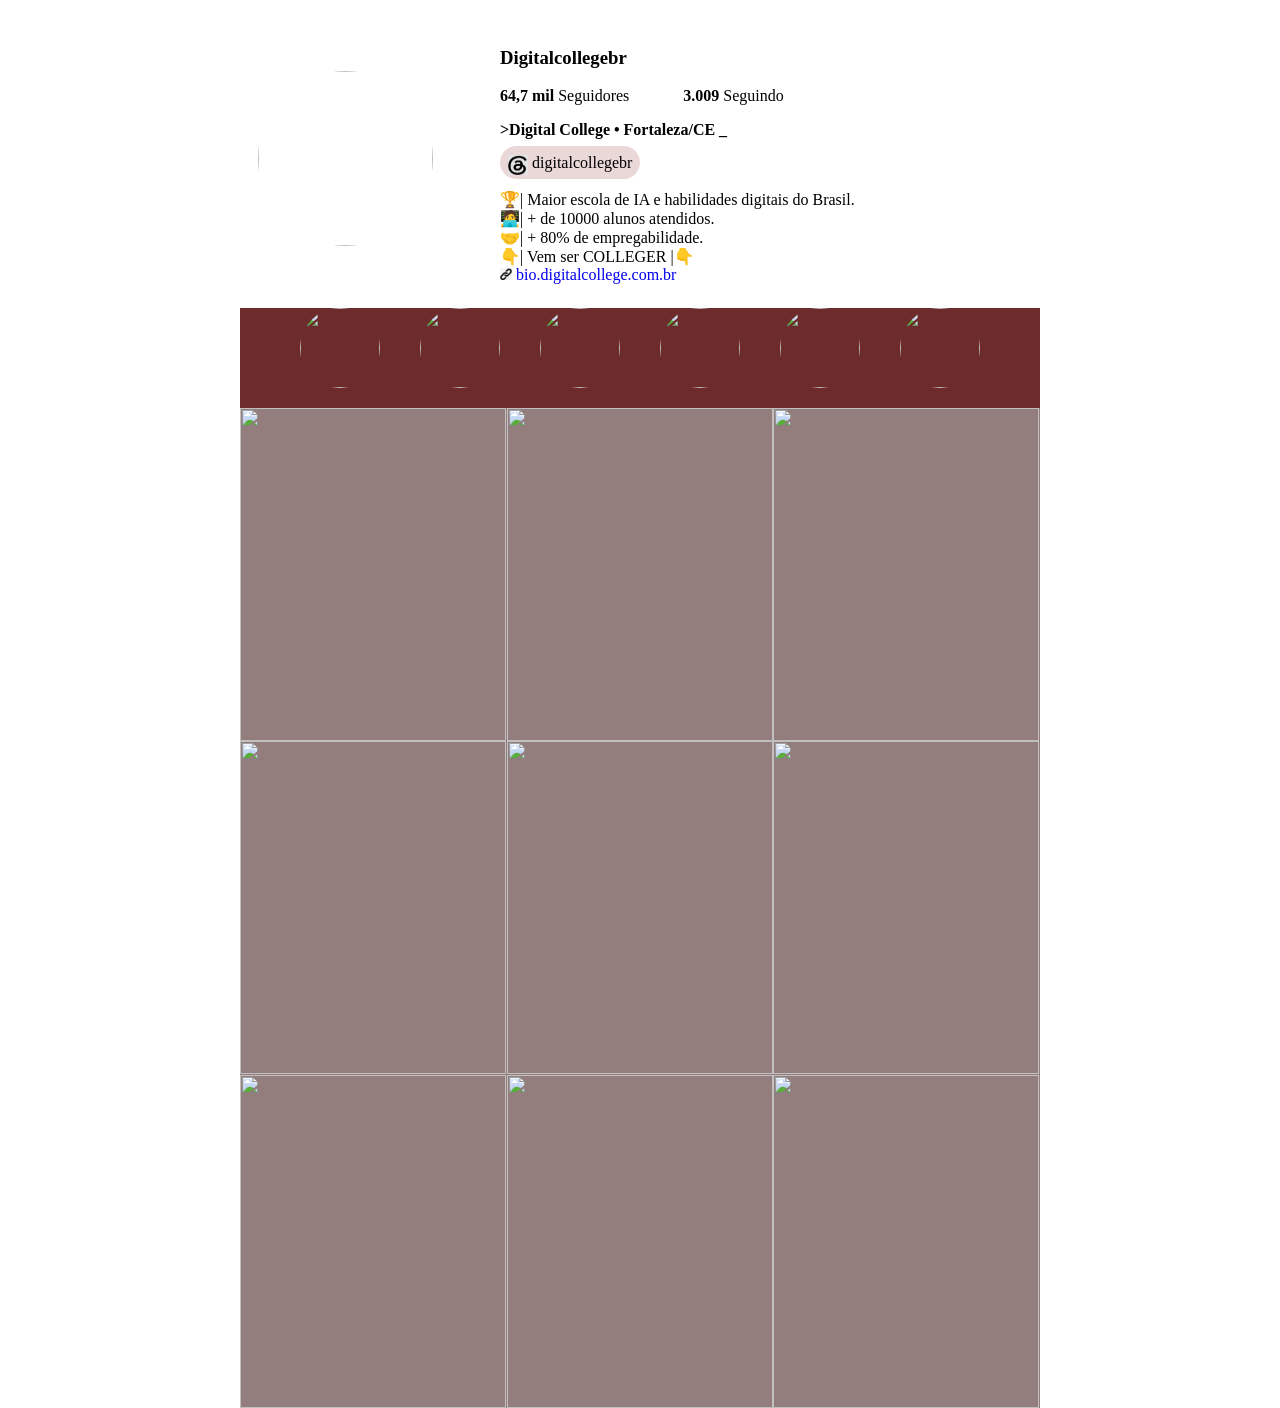
==== Insta.html @ 925ff102 "clonegram 3" ====
<!DOCTYPE html>
<html lang="en">

<head>
    <meta charset="UTF-8">
    <meta name="viewport" content="width=device-width, initial-scale=1.0">
    <title>Clonegram</title>
    <link rel="stylesheet" href="style.css">
</head>

<body>
    <div id="conteudo">
        <div id="cabecalho">
            <div id="fotodeperfil">
                <img id="perfil" src="https://i.pinimg.com/originals/bf/c0/05/bfc0050d0731c1a86a85914e93b2946a.jpg" alt="">
            </div>
            <div id="textodeperfil">
                <h3>Digitalcollegebr</h3>
                <p><span><b>64,7 mil</b></span > Seguidores
                <span id="span-seguindo">3.009</span> Seguindo</p> 
                <strong>>Digital College • Fortaleza/CE _</strong>

                <p class="juntinhos" id="essenao" >
                    <span id="pill"><img src="Captura de tela 2026-09-18 161821.png" 
                    alt="logo threads" height="20px"> digitalcollegebr</span>
                </p>
                <p class="juntinho" >🏆| Maior escola de IA e habilidades digitais do Brasil.</p>
                <p class="juntinho">🧑‍💻| + de 10000 alunos atendidos.</p>
                <p class="juntinho">🤝| + 80% de empregabilidade.</p>
                <p class="juntinho">👇| Vem ser COLLEGER |👇</p>
                <a target="_blank" href="https://bio.digitalcollege.com.br"> 
                    <i id="icone-link"></i> 
                    bio.digitalcollege.com.br
                </a>
                
            </div>
        </div>
        <div id="destaques">
            <div class="fotodestaque">
                <img src="https://pbs.twimg.com/media/Ef_b-KdWsAAjFQy.jpg" alt="">
                <img src="https://encrypted-tbn0.gstatic.com/images?q=tbn:ANd9GcTw24xH9ibk-IJkFIcNnEN2HHOgzoOWG4-MiESdG9E17plumOULWPVBNTo&s=10" alt="">
                <h4></h4>
                <img src="https://encrypted-tbn0.gstatic.com/images?q=tbn:ANd9GcTCZF-GP7KpiXa9ADb4ljTkXnrlX58Z5Cby5NtNkYjNnnqfApkz0Zee7lw&s=10" alt="">
                <h4></h4>
                <img src="https://pbs.twimg.com/media/Ef_cALRXsAcybTn.jpg" alt="">
                <h4></h4>
                <img src="https://static1.purebreak.com.br/articles/2/95/31/2/@/372266--lucifer-linda-rachael-harris-vai-co-1200x0-1.jpg" alt="">
                <h4></h4>
                <img src="https://static0.cbrimages.com/wordpress/wp-content/uploads/2021/09/Kevin-Alejandro-Lucifer.jpg?w=1200&h=675&fit=crop" alt="">
            </div>
        </div>
        <div id="feed">
            <img src="https://upload.wikimedia.org/wikipedia/pt/d/d0/Lucifer_Temporada_1_Poster.jpg?utm_source=pt.wikipedia.org&utm_campaign=index&utm_content=original" alt="">
            <img src="https://bancodeseries.com.br/images/posters/8856.jpg" alt="">
            <img src="https://resizing.flixster.com/PYMILH2RwjmJ3uCZyBAEDihOIG4=/ems.cHJkLWVtcy1hc3NldHMvdHZzZXJpZXMvUlRUVjI3OTYxMS53ZWJw" alt="">
            <img src="" alt="">
            <img src="" alt="">
            <img src="" alt="">
            <img src="" alt="">
            <img src="" alt="">
            <img src="" alt="">
        </div>
    </div>
</body>

</html>
---- style.css ----
#conteudo{
    width: 800px;
    height: 1000px;
    background-color:rgb(201, 109, 23);
    margin: 0 auto;
}
#cabecalho{
    width: 800px;
    height: 300px;
    background-color: rgb(255, 255, 255);
    display: flex;
}
#fotodeperfil{
    width: 200px;
    height: 200px;
    background-color: rgb(255, 255, 255);
    display: flex;
    align-items: center;
    justify-content: center;
    margin: 50px 5px;
}
#perfil{
    border-radius: 50%;
    width: 175px;
    height: 175px;
}
#textodeperfil{
    width:500px;
    height: 300px;
    background-color: rgb(255, 255, 255);
    padding: 20px 50px;
    box-sizing: border-box;
}
#span-seguindo{
    font-weight: bold;
    margin-left: 50px;
}
.juntinho{
    margin: 0;
}
#essenao{
    margin: 15px 0;
}
#pill{
    padding: 8px;
    border-radius: 20px;
    background-color: rgb(234, 216, 216);

    img{
    vertical-align: middle;
    width: 20px;
    height: 20px;
    }
}
a{
    text-decoration: none;
}
#icone-link{
    height: 12px;
    width: 12px;
    display: inline-block;
    background-size: 12px;
    background-image: url("icone-link.png");
}
#destaques{
    width: 800px;
    height: 100px;
    background-color: rgb(110, 43, 43);
}
.fotodestaque{
    display: flex;
    justify-content: center;
}
.fotodestaque img{
    border-radius: 50%;
    width: 80px;
    height: 80px;
    margin: 0 20px;
}
#feed{
    width: 800px;
    height: 1000px;
    background-color: rgb(147, 125, 125);
    display: grid;
    grid-template-columns: repeat(3,1fr);
}
.fotofeed{
    background-color: brown;
    aspect-ratio: 3 / 4;
    display: flex;
    align-items: center;
    justify-content: center;
    border: 2px solid black;
}
#feed img{
    display: grid;
    grid-template-columns: 3, 1fr;
    gap: 2px;
    width: 266px;
    height: 333px;
}
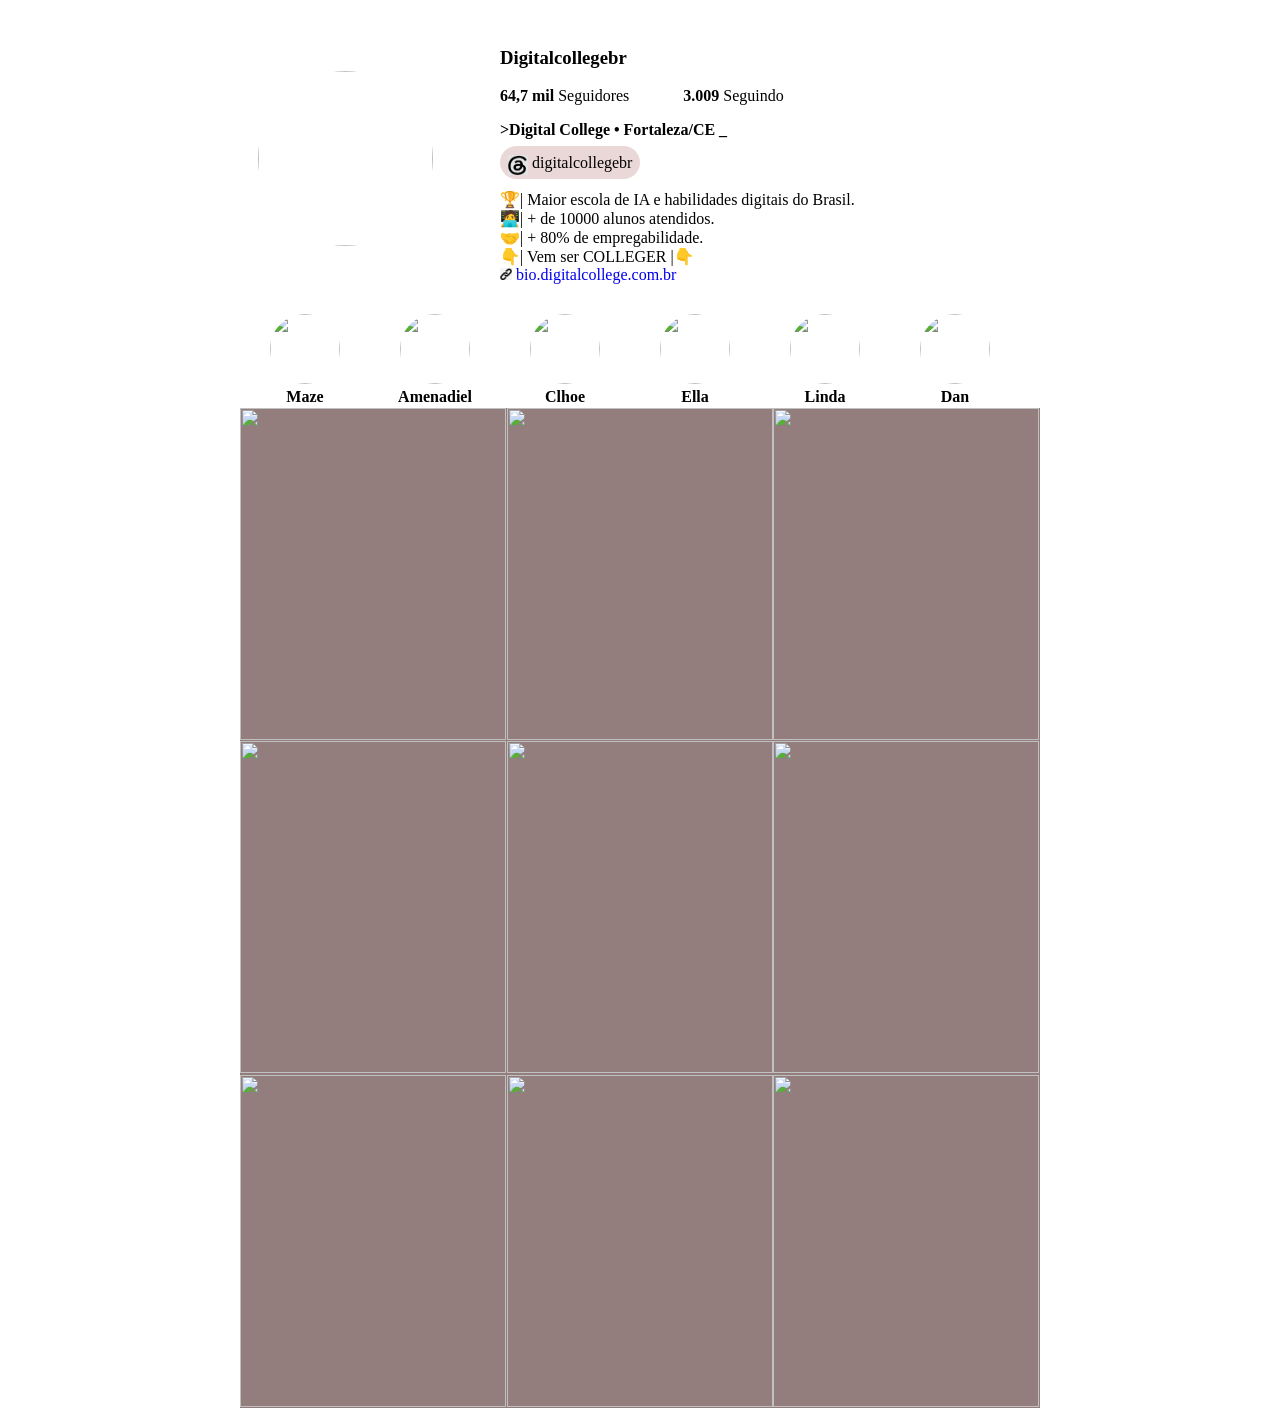
==== commit 95600e2b: "90% pronto" ====
--- a/Insta.html
+++ b/Insta.html
@@ -12,53 +12,85 @@
     <div id="conteudo">
         <div id="cabecalho">
             <div id="fotodeperfil">
-                <img id="perfil" src="https://i.pinimg.com/originals/bf/c0/05/bfc0050d0731c1a86a85914e93b2946a.jpg" alt="">
+                <img id="perfil" src="https://i.pinimg.com/originals/bf/c0/05/bfc0050d0731c1a86a85914e93b2946a.jpg"
+                    alt="">
             </div>
             <div id="textodeperfil">
                 <h3>Digitalcollegebr</h3>
-                <p><span><b>64,7 mil</b></span > Seguidores
-                <span id="span-seguindo">3.009</span> Seguindo</p> 
+                <p><span><b>64,7 mil</b></span> Seguidores
+                    <span id="span-seguindo">3.009</span> Seguindo
+                </p>
                 <strong>>Digital College • Fortaleza/CE _</strong>
 
-                <p class="juntinhos" id="essenao" >
-                    <span id="pill"><img src="Captura de tela 2026-09-18 161821.png" 
-                    alt="logo threads" height="20px"> digitalcollegebr</span>
+                <p class="juntinhos" id="essenao">
+                    <span id="pill"><img src="Captura de tela 2026-09-18 161821.png" alt="logo threads" height="20px">
+                        digitalcollegebr</span>
                 </p>
-                <p class="juntinho" >🏆| Maior escola de IA e habilidades digitais do Brasil.</p>
+                <p class="juntinho">🏆| Maior escola de IA e habilidades digitais do Brasil.</p>
                 <p class="juntinho">🧑‍💻| + de 10000 alunos atendidos.</p>
                 <p class="juntinho">🤝| + 80% de empregabilidade.</p>
                 <p class="juntinho">👇| Vem ser COLLEGER |👇</p>
-                <a target="_blank" href="https://bio.digitalcollege.com.br"> 
-                    <i id="icone-link"></i> 
+                <a target="_blank" href="https://bio.digitalcollege.com.br">
+                    <i id="icone-link"></i>
                     bio.digitalcollege.com.br
                 </a>
-                
+
             </div>
         </div>
         <div id="destaques">
-            <div class="fotodestaque">
-                <img src="https://pbs.twimg.com/media/Ef_b-KdWsAAjFQy.jpg" alt="">
-                <img src="https://encrypted-tbn0.gstatic.com/images?q=tbn:ANd9GcTw24xH9ibk-IJkFIcNnEN2HHOgzoOWG4-MiESdG9E17plumOULWPVBNTo&s=10" alt="">
-                <h4></h4>
-                <img src="https://encrypted-tbn0.gstatic.com/images?q=tbn:ANd9GcTCZF-GP7KpiXa9ADb4ljTkXnrlX58Z5Cby5NtNkYjNnnqfApkz0Zee7lw&s=10" alt="">
-                <h4></h4>
-                <img src="https://pbs.twimg.com/media/Ef_cALRXsAcybTn.jpg" alt="">
-                <h4></h4>
-                <img src="https://static1.purebreak.com.br/articles/2/95/31/2/@/372266--lucifer-linda-rachael-harris-vai-co-1200x0-1.jpg" alt="">
-                <h4></h4>
-                <img src="https://static0.cbrimages.com/wordpress/wp-content/uploads/2021/09/Kevin-Alejandro-Lucifer.jpg?w=1200&h=675&fit=crop" alt="">
-            </div>
+            <figure>
+                <img class="fotodestaque" src="https://pbs.twimg.com/media/Ef_b-KdWsAAjFQy.jpg" alt="">
+                <figcaption>Maze</figcaption>
+            </figure>
+            <figure>
+                <img class="fotodestaque"
+                    src="https://encrypted-tbn0.gstatic.com/images?q=tbn:ANd9GcTw24xH9ibk-IJkFIcNnEN2HHOgzoOWG4-MiESdG9E17plumOULWPVBNTo&s=10"
+                    alt="">
+                    <figcaption>Amenadiel</figcaption>
+                 </figure>
+                    <figure>
+                        <img class="fotodestaque"
+                            src="https://encrypted-tbn0.gstatic.com/images?q=tbn:ANd9GcTCZF-GP7KpiXa9ADb4ljTkXnrlX58Z5Cby5NtNkYjNnnqfApkz0Zee7lw&s=10"
+                            alt="">
+                            <figcaption>Clhoe</figcaption>
+                    </figure>
+                    <figure>
+                        <img class="fotodestaque" src="https://pbs.twimg.com/media/Ef_cALRXsAcybTn.jpg" alt="">
+                        <figcaption>Ella</figcaption>
+                    </figure>
+                    <figure>
+                        <img class="fotodestaque"
+                            src="https://static1.purebreak.com.br/articles/2/95/31/2/@/372266--lucifer-linda-rachael-harris-vai-co-1200x0-1.jpg"
+                            alt="">
+                        <figcaption>Linda</figcaption>
+                    </figure>
+                    <figure>
+                        <img class="fotodestaque"
+                            src="https://static0.cbrimages.com/wordpress/wp-content/uploads/2021/09/Kevin-Alejandro-Lucifer.jpg?w=1200&h=675&fit=crop"
+                            alt="">
+                        <figcaption>Dan</figcaption>
+                    </figure>
         </div>
+
         <div id="feed">
-            <img src="https://upload.wikimedia.org/wikipedia/pt/d/d0/Lucifer_Temporada_1_Poster.jpg?utm_source=pt.wikipedia.org&utm_campaign=index&utm_content=original" alt="">
+
+            <img src="https://upload.wikimedia.org/wikipedia/pt/d/d0/Lucifer_Temporada_1_Poster.jpg?utm_source=pt.wikipedia.org&utm_campaign=index&utm_content=original"
+                alt="">
             <img src="https://bancodeseries.com.br/images/posters/8856.jpg" alt="">
-            <img src="https://resizing.flixster.com/PYMILH2RwjmJ3uCZyBAEDihOIG4=/ems.cHJkLWVtcy1hc3NldHMvdHZzZXJpZXMvUlRUVjI3OTYxMS53ZWJw" alt="">
-            <img src="" alt="">
-            <img src="" alt="">
-            <img src="" alt="">
-            <img src="" alt="">
-            <img src="" alt="">
-            <img src="" alt="">
+            <img src="https://resizing.flixster.com/PYMILH2RwjmJ3uCZyBAEDihOIG4=/ems.cHJkLWVtcy1hc3NldHMvdHZzZXJpZXMvUlRUVjI3OTYxMS53ZWJw"
+                alt="">
+            <img src="https://encrypted-tbn0.gstatic.com/images?q=tbn:ANd9GcRzTCPPwNiJkoHGmGA5sUOl6yiJ_GapfdC8hUd1EF78ug&s=10"
+                alt="">
+            <img src="https://encrypted-tbn0.gstatic.com/images?q=tbn:ANd9GcRHPZ7IWNra5vkl-eFsGXQ_97NFBEEwvoDbIN7QRdDjGABzBQVGD2eekWg&s=10"
+                alt="">
+            <img src="https://encrypted-tbn0.gstatic.com/images?q=tbn:ANd9GcTinQtNsMq-Rw7QLeNJDj93RLdNLhlAQNe73nE7j0NhqgG-BagCtI2CfZs&s=10"
+                alt="">
+            <img src="https://encrypted-tbn0.gstatic.com/images?q=tbn:ANd9GcSas0vcT_MCuPH-lWniQm1o-Lsos-pSkFi-egfhGoB-Vw&s=10"
+                alt="">
+            <img src="https://encrypted-tbn0.gstatic.com/images?q=tbn:ANd9GcR-KZB3FkkJGCk3drvIKml8tbT-IAbHMsYCRcEOVprp_Q&s=10"
+                alt="">
+            <img src="https://encrypted-tbn0.gstatic.com/images?q=tbn:ANd9GcSjwwhxPXAa8qZW0uQ1B3bNPSI6L-g5VN2GFH8N5z861g&s=10"
+                alt="">
         </div>
     </div>
 </body>
--- a/style.css
+++ b/style.css
@@ -65,17 +65,21 @@
 #destaques{
     width: 800px;
     height: 100px;
-    background-color: rgb(110, 43, 43);
+    background-color: rgb(255, 255, 255);
+    display: flex;   
+}
+#destaques figure{
+    margin: 6px 10px;
+    text-align: center;
+    font-weight: bold;
+    
 }
 .fotodestaque{
-    display: flex;
-    justify-content: center;
-}
-.fotodestaque img{
     border-radius: 50%;
-    width: 80px;
-    height: 80px;
+    width: 70px;
+    height: 70px;
     margin: 0 20px;
+    object-fit: cover;
 }
 #feed{
     width: 800px;
@@ -90,12 +94,13 @@
     display: flex;
     align-items: center;
     justify-content: center;
-    border: 2px solid black;
+    border: 5px solid black;
 }
-#feed img{
+#feed > img{
     display: grid;
     grid-template-columns: 3, 1fr;
     gap: 2px;
     width: 266px;
-    height: 333px;
+    height: 332px;
 }
+
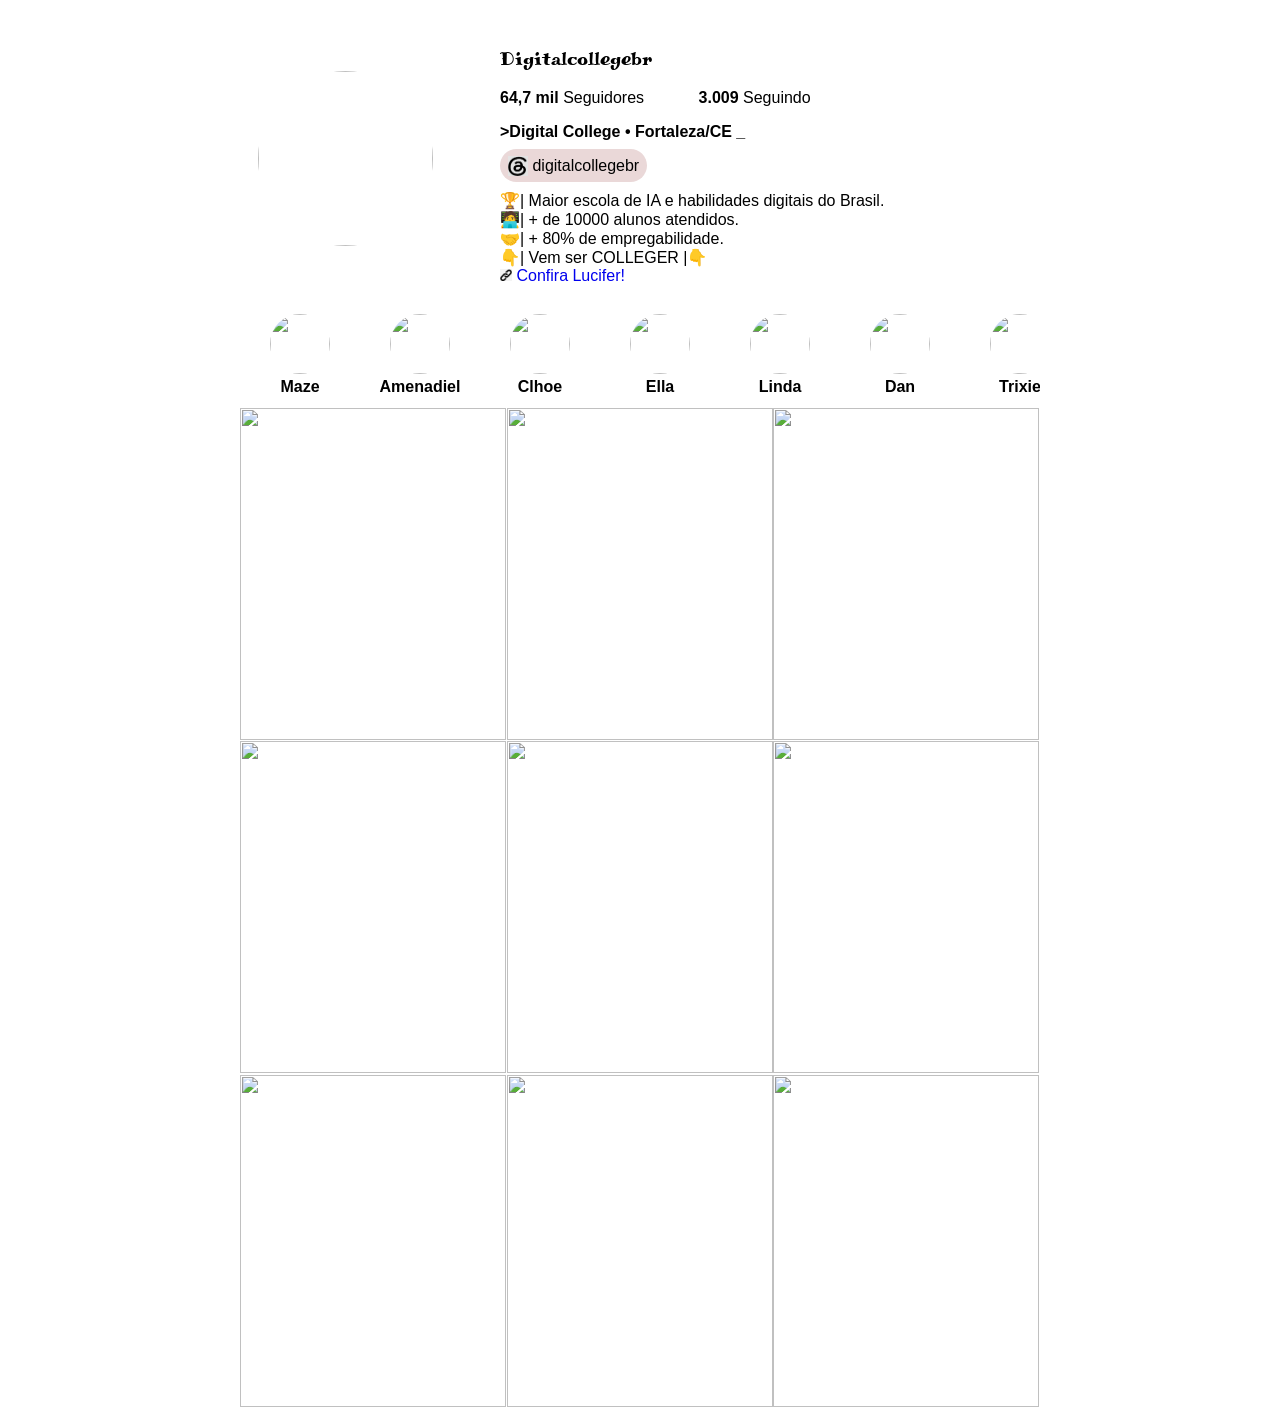
==== commit bf027def: "100% do projeto" ====
--- a/Insta.html
+++ b/Insta.html
@@ -6,6 +6,9 @@
     <meta name="viewport" content="width=device-width, initial-scale=1.0">
     <title>Clonegram</title>
     <link rel="stylesheet" href="style.css">
+    <link rel="preconnect" href="https://fonts.googleapis.com">
+    <link rel="preconnect" href="https://fonts.gstatic.com" crossorigin>
+    <link href="https://fonts.googleapis.com/css2?family=Miltonian+Tattoo&display=swap" rel="stylesheet">
 </head>
 
 <body>
@@ -30,9 +33,9 @@
                 <p class="juntinho">🧑‍💻| + de 10000 alunos atendidos.</p>
                 <p class="juntinho">🤝| + 80% de empregabilidade.</p>
                 <p class="juntinho">👇| Vem ser COLLEGER |👇</p>
-                <a target="_blank" href="https://bio.digitalcollege.com.br">
+                <a target="_blank" href="https://www.netflix.com/br/title/80057918">
                     <i id="icone-link"></i>
-                    bio.digitalcollege.com.br
+                    Confira Lucifer!
                 </a>
 
             </div>
@@ -70,10 +73,21 @@
                             alt="">
                         <figcaption>Dan</figcaption>
                     </figure>
+                    <figure>
+                        <img class="fotodestaque"
+                            src="https://encrypted-tbn0.gstatic.com/images?q=tbn:ANd9GcQD0DlGyk5omdEI2bC7kIKzts-uZXdR7T0Z6TuSH5ULaQ&s=10"
+                            alt="">
+                        <figcaption>Trixie</figcaption>
+                    </figure>
+                    <figure>
+                        <img class="fotodestaque"
+                            src="https://encrypted-tbn0.gstatic.com/images?q=tbn:ANd9GcRKCYJ7APOXIv8VU4DN9ydt3GFQW2NbD_piW2GtQa7oIg&s=10"
+                            alt="">
+                        <figcaption>Marcus</figcaption>
+                    </figure>
         </div>
 
         <div id="feed">
-
             <img src="https://upload.wikimedia.org/wikipedia/pt/d/d0/Lucifer_Temporada_1_Poster.jpg?utm_source=pt.wikipedia.org&utm_campaign=index&utm_content=original"
                 alt="">
             <img src="https://bancodeseries.com.br/images/posters/8856.jpg" alt="">
--- a/style.css
+++ b/style.css
@@ -1,19 +1,23 @@
 #conteudo{
     width: 800px;
-    height: 1000px;
-    background-color:rgb(201, 109, 23);
+    height: 1300px;
     margin: 0 auto;
+    font-family: Arial, Helvetica, sans-serif;
 }
 #cabecalho{
     width: 800px;
     height: 300px;
-    background-color: rgb(255, 255, 255);
     display: flex;
 }
+h3{
+  font-family: "Miltonian Tattoo", serif;
+  font-weight: 400;
+  font-style: normal;
+}
+
 #fotodeperfil{
     width: 200px;
     height: 200px;
-    background-color: rgb(255, 255, 255);
     display: flex;
     align-items: center;
     justify-content: center;
@@ -23,11 +27,11 @@
     border-radius: 50%;
     width: 175px;
     height: 175px;
+    object-fit: cover;
 }
 #textodeperfil{
     width:500px;
     height: 300px;
-    background-color: rgb(255, 255, 255);
     padding: 20px 50px;
     box-sizing: border-box;
 }
@@ -65,8 +69,9 @@
 #destaques{
     width: 800px;
     height: 100px;
-    background-color: rgb(255, 255, 255);
     display: flex;   
+    overflow-x:scroll;
+    overflow-y: hidden;
 }
 #destaques figure{
     margin: 6px 10px;
@@ -76,20 +81,18 @@
 }
 .fotodestaque{
     border-radius: 50%;
-    width: 70px;
-    height: 70px;
+    width: 60px;
+    height: 60px;
     margin: 0 20px;
     object-fit: cover;
 }
 #feed{
     width: 800px;
     height: 1000px;
-    background-color: rgb(147, 125, 125);
     display: grid;
     grid-template-columns: repeat(3,1fr);
 }
 .fotofeed{
-    background-color: brown;
     aspect-ratio: 3 / 4;
     display: flex;
     align-items: center;
@@ -97,10 +100,15 @@
     border: 5px solid black;
 }
 #feed > img{
-    display: grid;
-    grid-template-columns: 3, 1fr;
     gap: 2px;
     width: 266px;
     height: 332px;
+    object-fit: cover;
+    z-index: 1;
+    transition: transform 0.6s ease;
+}
+#feed > img:hover{
+    z-index: 10;
+    transform: scale(1.2);
 }
 
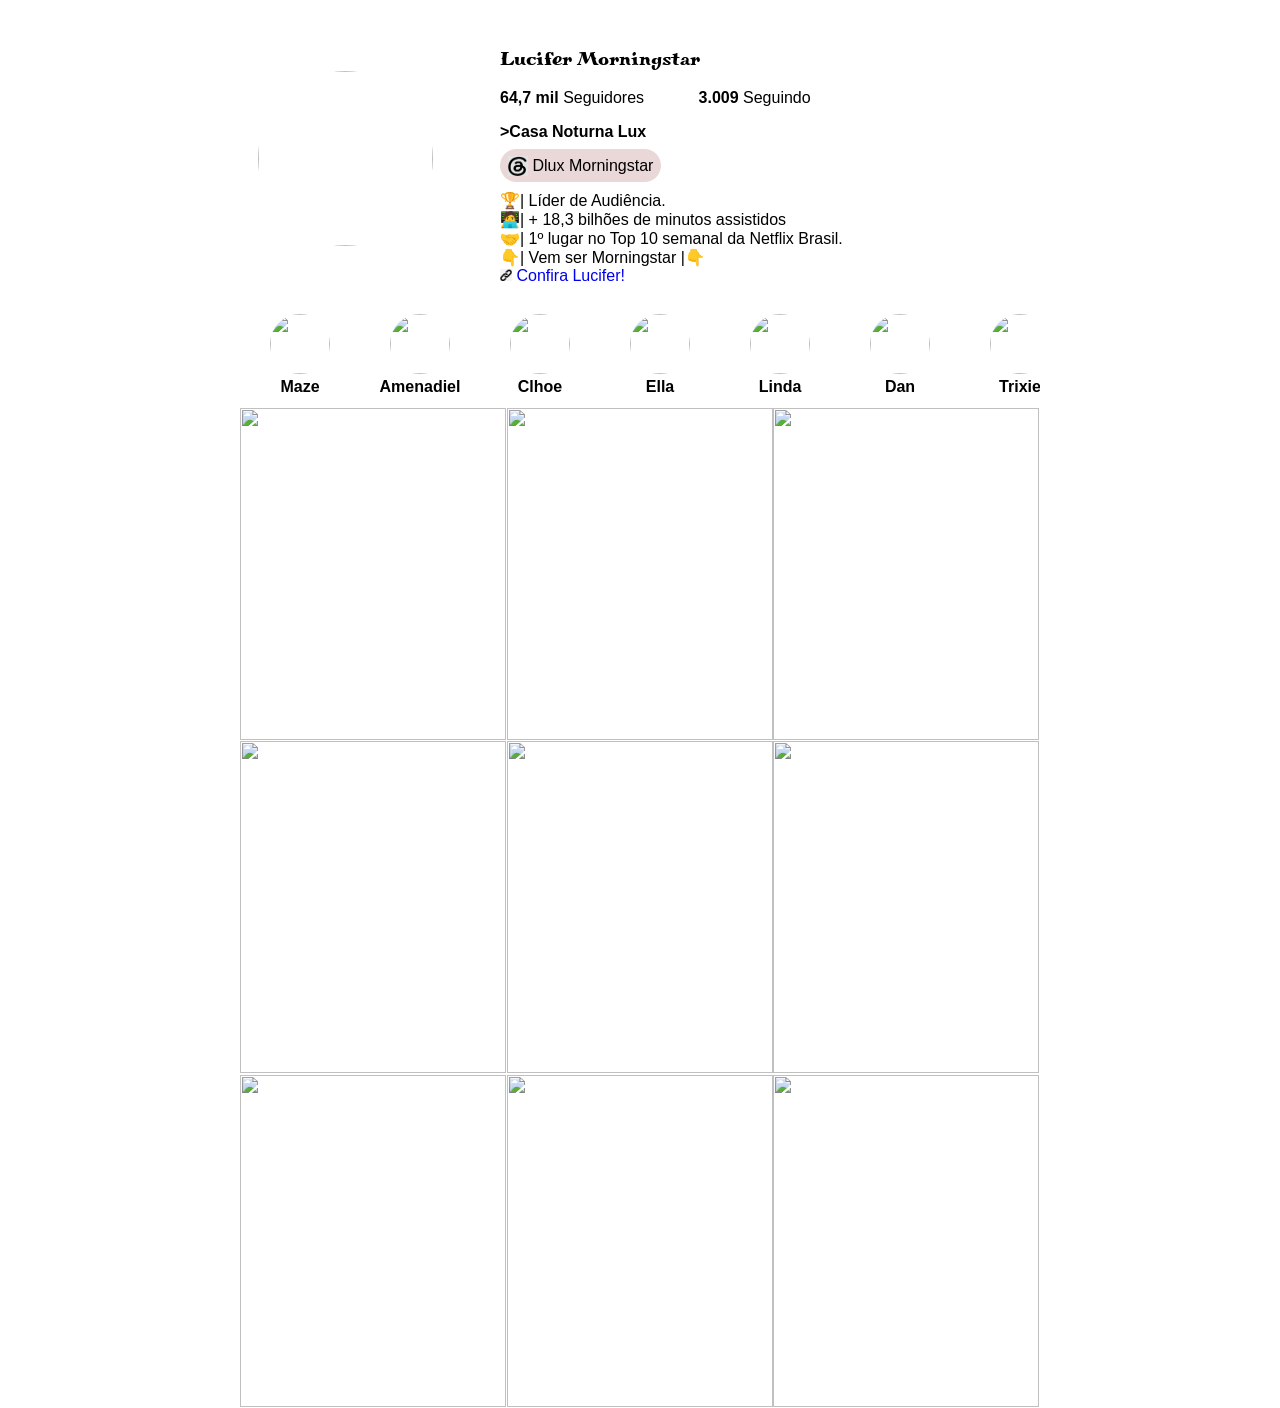
==== commit eb207ade: "Finalizado" ====
--- a/Insta.html
+++ b/Insta.html
@@ -19,20 +19,20 @@
                     alt="">
             </div>
             <div id="textodeperfil">
-                <h3>Digitalcollegebr</h3>
+                <h3>Lucifer Morningstar</h3>
                 <p><span><b>64,7 mil</b></span> Seguidores
                     <span id="span-seguindo">3.009</span> Seguindo
                 </p>
-                <strong>>Digital College • Fortaleza/CE _</strong>
+                <strong>>Casa Noturna Lux</strong>
 
                 <p class="juntinhos" id="essenao">
                     <span id="pill"><img src="Captura de tela 2026-09-18 161821.png" alt="logo threads" height="20px">
-                        digitalcollegebr</span>
+                        Dlux Morningstar</span>
                 </p>
-                <p class="juntinho">🏆| Maior escola de IA e habilidades digitais do Brasil.</p>
-                <p class="juntinho">🧑‍💻| + de 10000 alunos atendidos.</p>
-                <p class="juntinho">🤝| + 80% de empregabilidade.</p>
-                <p class="juntinho">👇| Vem ser COLLEGER |👇</p>
+                <p class="juntinho">🏆| Líder de Audiência.</p>
+                <p class="juntinho">🧑‍💻| + 18,3 bilhões de minutos assistidos</p>
+                <p class="juntinho">🤝| 1º lugar no Top 10 semanal da Netflix Brasil.</p>
+                <p class="juntinho">👇| Vem ser Morningstar |👇</p>
                 <a target="_blank" href="https://www.netflix.com/br/title/80057918">
                     <i id="icone-link"></i>
                     Confira Lucifer!
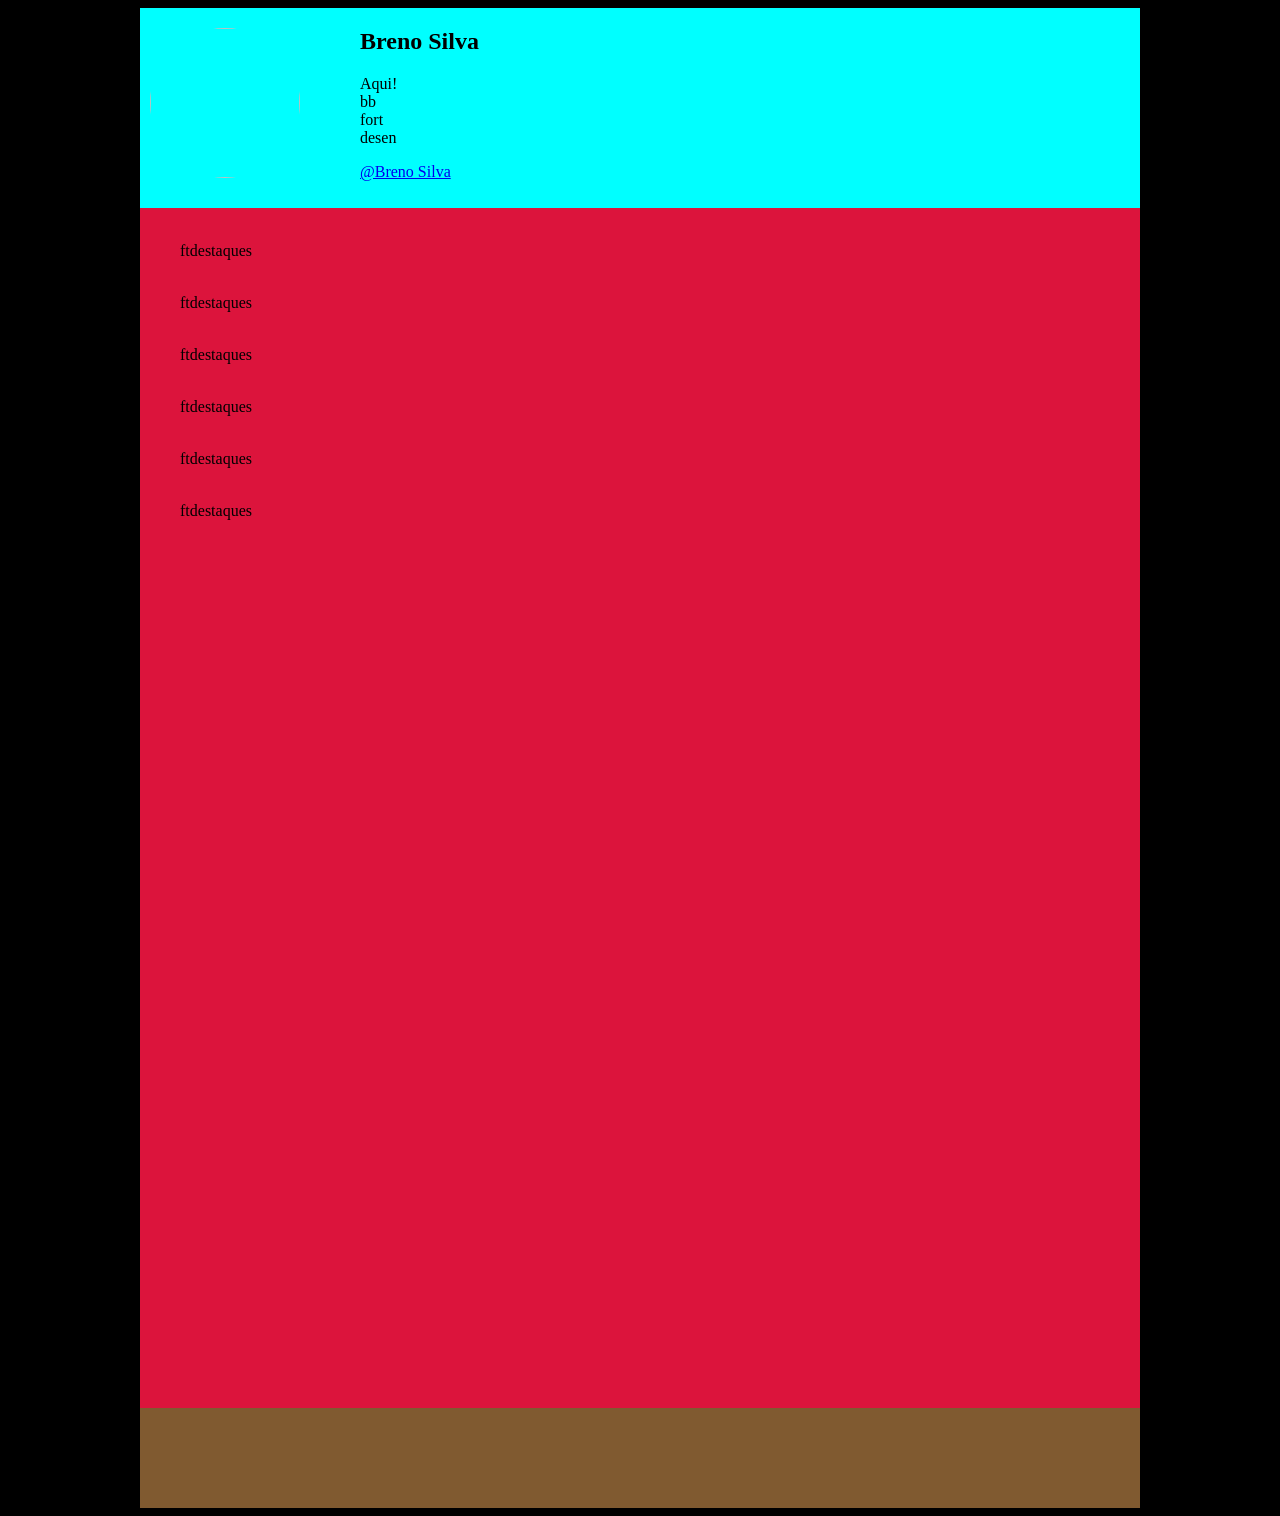
==== commit da9c737d: "30% do projeto" ====
--- a/Insta.html
+++ b/Insta.html
@@ -1,112 +1,77 @@
 <!DOCTYPE html>
 <html lang="en">
-
 <head>
     <meta charset="UTF-8">
     <meta name="viewport" content="width=device-width, initial-scale=1.0">
-    <title>Clonegram</title>
     <link rel="stylesheet" href="style.css">
-    <link rel="preconnect" href="https://fonts.googleapis.com">
-    <link rel="preconnect" href="https://fonts.gstatic.com" crossorigin>
-    <link href="https://fonts.googleapis.com/css2?family=Miltonian+Tattoo&display=swap" rel="stylesheet">
+    <title>Port Breno</title>
 </head>
+<body>
+    <div id="pagina">
+        <div id="cabecalho">
+                <div id="ftperfil">
+                    <img class="perfil" src="https://scontent-for2-2.cdninstagram.com/v/t51.82787-19/550661998_18422910619100841_403872727308492879_n.jpg?stp=dst-jpg_s150x150_tt6&_nc_cat=108&ccb=7-5&_nc_sid=f7ccc5&efg=eyJ2ZW5jb2RlX3RhZyI6InByb2ZpbGVfcGljLnd3dy4xMDgwLkMzIn0%3D&_nc_ohc=Q-k7aG4mCvMQ7kNvwGZe6eL&_nc_oc=AdqvESsBWVt8O1FKR0ZmaK2NhHzGZWS2p5ZWWLOqo0fgJs7eRHWEoMH89rxoL8GubRmiHIdTT5s1HgbviJukP0uI&_nc_zt=24&_nc_ht=scontent-for2-2.cdninstagram.com&_nc_gid=ealigcdGNCWa0cEGutPIbA&_nc_ss=7b689&oh=00_AQIts9tV45kRP-iuN7kTxPknA1jZvZE36Q0jyZtmPptnKw&oe=6ABA41D1" alt="">
+                </div>
+                <div id="txperfil">
+                    <h2>Breno Silva</h2>
+                    <p>
+                        Aqui! <br>
+                        bb <br>
+                        fort <br>
+                        desen <br>
+                    </p>
+                    <a target="_blank" href="https://www.linkedin.com/in/breno-pereira-b2b024378/">@Breno Silva</a>
+                </div>
+        </div>
+        <div id="conteudo">
+            <div id="destaques">
+                <figure>
+                    <img src="" alt="">
+                    <figcaption>ftdestaques</figcaption>
+                </figure>
+                <figure>
+                    <img src="" alt="">
+                    <figcaption>ftdestaques</figcaption>
+                </figure>
+                <figure>
+                    <img src="" alt="">
+                    <figcaption>ftdestaques</figcaption>
+                </figure>
+                <figure>
+                    <img src="" alt="">
+                    <figcaption>ftdestaques</figcaption>
+                </figure>
+                <figure>
+                    <img src="" alt="">
+                    <figcaption>ftdestaques</figcaption>
+                </figure>
+                <figure>
+                    <img src="" alt="">
+                    <figcaption>ftdestaques</figcaption>
+                </figure>
+            </div>
+            <div id="feed">
+                <img src="" alt="">
+                <img src="" alt="">
+                <img src="" alt="">
+                <img src="" alt="">
+                <img src="" alt="">
+                <img src="" alt="">
+                <img src="" alt="">
+                <img src="" alt="">
+                <img src="" alt="">
+                <img src="" alt="">
 
-<body>
-    <div id="conteudo">
-        <div id="cabecalho">
-            <div id="fotodeperfil">
-                <img id="perfil" src="https://i.pinimg.com/originals/bf/c0/05/bfc0050d0731c1a86a85914e93b2946a.jpg"
-                    alt="">
-            </div>
-            <div id="textodeperfil">
-                <h3>Lucifer Morningstar</h3>
-                <p><span><b>64,7 mil</b></span> Seguidores
-                    <span id="span-seguindo">3.009</span> Seguindo
-                </p>
-                <strong>>Casa Noturna Lux</strong>
 
-                <p class="juntinhos" id="essenao">
-                    <span id="pill"><img src="Captura de tela 2026-09-18 161821.png" alt="logo threads" height="20px">
-                        Dlux Morningstar</span>
-                </p>
-                <p class="juntinho">🏆| Líder de Audiência.</p>
-                <p class="juntinho">🧑‍💻| + 18,3 bilhões de minutos assistidos</p>
-                <p class="juntinho">🤝| 1º lugar no Top 10 semanal da Netflix Brasil.</p>
-                <p class="juntinho">👇| Vem ser Morningstar |👇</p>
-                <a target="_blank" href="https://www.netflix.com/br/title/80057918">
-                    <i id="icone-link"></i>
-                    Confira Lucifer!
-                </a>
+
+
+
+
+
+
 
             </div>
         </div>
-        <div id="destaques">
-            <figure>
-                <img class="fotodestaque" src="https://pbs.twimg.com/media/Ef_b-KdWsAAjFQy.jpg" alt="">
-                <figcaption>Maze</figcaption>
-            </figure>
-            <figure>
-                <img class="fotodestaque"
-                    src="https://encrypted-tbn0.gstatic.com/images?q=tbn:ANd9GcTw24xH9ibk-IJkFIcNnEN2HHOgzoOWG4-MiESdG9E17plumOULWPVBNTo&s=10"
-                    alt="">
-                    <figcaption>Amenadiel</figcaption>
-                 </figure>
-                    <figure>
-                        <img class="fotodestaque"
-                            src="https://encrypted-tbn0.gstatic.com/images?q=tbn:ANd9GcTCZF-GP7KpiXa9ADb4ljTkXnrlX58Z5Cby5NtNkYjNnnqfApkz0Zee7lw&s=10"
-                            alt="">
-                            <figcaption>Clhoe</figcaption>
-                    </figure>
-                    <figure>
-                        <img class="fotodestaque" src="https://pbs.twimg.com/media/Ef_cALRXsAcybTn.jpg" alt="">
-                        <figcaption>Ella</figcaption>
-                    </figure>
-                    <figure>
-                        <img class="fotodestaque"
-                            src="https://static1.purebreak.com.br/articles/2/95/31/2/@/372266--lucifer-linda-rachael-harris-vai-co-1200x0-1.jpg"
-                            alt="">
-                        <figcaption>Linda</figcaption>
-                    </figure>
-                    <figure>
-                        <img class="fotodestaque"
-                            src="https://static0.cbrimages.com/wordpress/wp-content/uploads/2021/09/Kevin-Alejandro-Lucifer.jpg?w=1200&h=675&fit=crop"
-                            alt="">
-                        <figcaption>Dan</figcaption>
-                    </figure>
-                    <figure>
-                        <img class="fotodestaque"
-                            src="https://encrypted-tbn0.gstatic.com/images?q=tbn:ANd9GcQD0DlGyk5omdEI2bC7kIKzts-uZXdR7T0Z6TuSH5ULaQ&s=10"
-                            alt="">
-                        <figcaption>Trixie</figcaption>
-                    </figure>
-                    <figure>
-                        <img class="fotodestaque"
-                            src="https://encrypted-tbn0.gstatic.com/images?q=tbn:ANd9GcRKCYJ7APOXIv8VU4DN9ydt3GFQW2NbD_piW2GtQa7oIg&s=10"
-                            alt="">
-                        <figcaption>Marcus</figcaption>
-                    </figure>
-        </div>
-
-        <div id="feed">
-            <img src="https://upload.wikimedia.org/wikipedia/pt/d/d0/Lucifer_Temporada_1_Poster.jpg?utm_source=pt.wikipedia.org&utm_campaign=index&utm_content=original"
-                alt="">
-            <img src="https://bancodeseries.com.br/images/posters/8856.jpg" alt="">
-            <img src="https://resizing.flixster.com/PYMILH2RwjmJ3uCZyBAEDihOIG4=/ems.cHJkLWVtcy1hc3NldHMvdHZzZXJpZXMvUlRUVjI3OTYxMS53ZWJw"
-                alt="">
-            <img src="https://encrypted-tbn0.gstatic.com/images?q=tbn:ANd9GcRzTCPPwNiJkoHGmGA5sUOl6yiJ_GapfdC8hUd1EF78ug&s=10"
-                alt="">
-            <img src="https://encrypted-tbn0.gstatic.com/images?q=tbn:ANd9GcRHPZ7IWNra5vkl-eFsGXQ_97NFBEEwvoDbIN7QRdDjGABzBQVGD2eekWg&s=10"
-                alt="">
-            <img src="https://encrypted-tbn0.gstatic.com/images?q=tbn:ANd9GcTinQtNsMq-Rw7QLeNJDj93RLdNLhlAQNe73nE7j0NhqgG-BagCtI2CfZs&s=10"
-                alt="">
-            <img src="https://encrypted-tbn0.gstatic.com/images?q=tbn:ANd9GcSas0vcT_MCuPH-lWniQm1o-Lsos-pSkFi-egfhGoB-Vw&s=10"
-                alt="">
-            <img src="https://encrypted-tbn0.gstatic.com/images?q=tbn:ANd9GcR-KZB3FkkJGCk3drvIKml8tbT-IAbHMsYCRcEOVprp_Q&s=10"
-                alt="">
-            <img src="https://encrypted-tbn0.gstatic.com/images?q=tbn:ANd9GcSjwwhxPXAa8qZW0uQ1B3bNPSI6L-g5VN2GFH8N5z861g&s=10"
-                alt="">
-        </div>
     </div>
 </body>
-
 </html>
--- a/style.css
+++ b/style.css
@@ -1,114 +1,33 @@
-#conteudo{
-    width: 800px;
-    height: 1300px;
-    margin: 0 auto;
-    font-family: Arial, Helvetica, sans-serif;
+body{
+  background-color: black;
+}
+#pagina{
+  width: 1000px;
+  height: 1500px;
+  margin: 0 auto;
+  background-color: rgba(199, 141, 76, 0.644);
 }
 #cabecalho{
-    width: 800px;
-    height: 300px;
-    display: flex;
+  width: 1000px;
+  height: 200px;
+  display: flex;
+  background-color: aqua;
 }
-h3{
-  font-family: "Miltonian Tattoo", serif;
-  font-weight: 400;
-  font-style: normal;
+#ftperfil{
+  width: 200px;
+  height: 200px;
+  display: flex;
+  margin: 20px 10px;
 }
-
-#fotodeperfil{
-    width: 200px;
-    height: 200px;
-    display: flex;
-    align-items: center;
-    justify-content: center;
-    margin: 50px 5px;
+.perfil{
+  width: 150px;
+  height: 150px;
+  border-radius: 50%;
+  object-fit: cover;
 }
-#perfil{
-    border-radius: 50%;
-    width: 175px;
-    height: 175px;
-    object-fit: cover;
+#conteudo{
+  display: flex;
+  width: 1000px;
+  height: 1200px;
+  background-color: crimson;
 }
-#textodeperfil{
-    width:500px;
-    height: 300px;
-    padding: 20px 50px;
-    box-sizing: border-box;
-}
-#span-seguindo{
-    font-weight: bold;
-    margin-left: 50px;
-}
-.juntinho{
-    margin: 0;
-}
-#essenao{
-    margin: 15px 0;
-}
-#pill{
-    padding: 8px;
-    border-radius: 20px;
-    background-color: rgb(234, 216, 216);
-
-    img{
-    vertical-align: middle;
-    width: 20px;
-    height: 20px;
-    }
-}
-a{
-    text-decoration: none;
-}
-#icone-link{
-    height: 12px;
-    width: 12px;
-    display: inline-block;
-    background-size: 12px;
-    background-image: url("icone-link.png");
-}
-#destaques{
-    width: 800px;
-    height: 100px;
-    display: flex;   
-    overflow-x:scroll;
-    overflow-y: hidden;
-}
-#destaques figure{
-    margin: 6px 10px;
-    text-align: center;
-    font-weight: bold;
-    
-}
-.fotodestaque{
-    border-radius: 50%;
-    width: 60px;
-    height: 60px;
-    margin: 0 20px;
-    object-fit: cover;
-}
-#feed{
-    width: 800px;
-    height: 1000px;
-    display: grid;
-    grid-template-columns: repeat(3,1fr);
-}
-.fotofeed{
-    aspect-ratio: 3 / 4;
-    display: flex;
-    align-items: center;
-    justify-content: center;
-    border: 5px solid black;
-}
-#feed > img{
-    gap: 2px;
-    width: 266px;
-    height: 332px;
-    object-fit: cover;
-    z-index: 1;
-    transition: transform 0.6s ease;
-}
-#feed > img:hover{
-    z-index: 10;
-    transform: scale(1.2);
-}
-
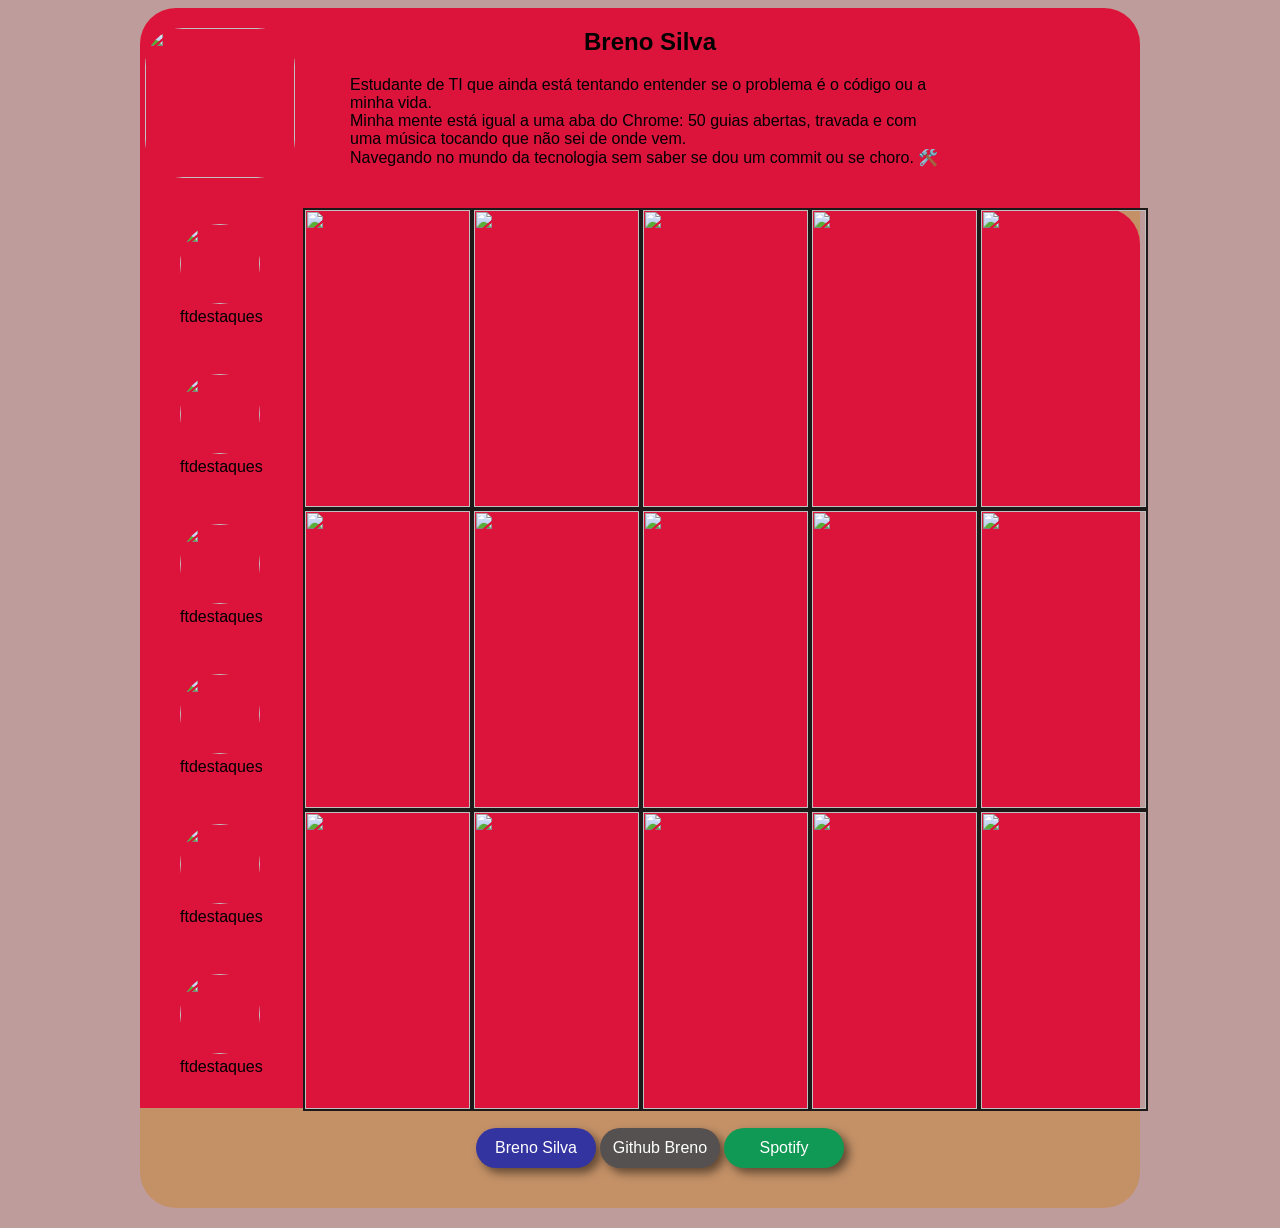
==== commit b02047a4: "pjf talvez" ====
--- a/Insta.html
+++ b/Insta.html
@@ -10,67 +10,66 @@
     <div id="pagina">
         <div id="cabecalho">
                 <div id="ftperfil">
-                    <img class="perfil" src="https://scontent-for2-2.cdninstagram.com/v/t51.82787-19/550661998_18422910619100841_403872727308492879_n.jpg?stp=dst-jpg_s150x150_tt6&_nc_cat=108&ccb=7-5&_nc_sid=f7ccc5&efg=eyJ2ZW5jb2RlX3RhZyI6InByb2ZpbGVfcGljLnd3dy4xMDgwLkMzIn0%3D&_nc_ohc=Q-k7aG4mCvMQ7kNvwGZe6eL&_nc_oc=AdqvESsBWVt8O1FKR0ZmaK2NhHzGZWS2p5ZWWLOqo0fgJs7eRHWEoMH89rxoL8GubRmiHIdTT5s1HgbviJukP0uI&_nc_zt=24&_nc_ht=scontent-for2-2.cdninstagram.com&_nc_gid=ealigcdGNCWa0cEGutPIbA&_nc_ss=7b689&oh=00_AQIts9tV45kRP-iuN7kTxPknA1jZvZE36Q0jyZtmPptnKw&oe=6ABA41D1" alt="">
+                    <img class="perfil" src="https://encrypted-tbn0.gstatic.com/images?q=tbn:ANd9GcS4djmW2Olagi5jcPRyKzrSwilY25S1vOvSCXCj_ROAZA&s=10" alt="">
                 </div>
                 <div id="txperfil">
-                    <h2>Breno Silva</h2>
+                    <strong><h2>Breno Silva</h2></strong>
                     <p>
-                        Aqui! <br>
-                        bb <br>
-                        fort <br>
-                        desen <br>
+                    Estudante de TI que ainda está tentando entender se o problema é o código ou a minha vida. <br>
+                    Minha mente está igual a uma aba do Chrome: 50 guias abertas, travada e com uma música tocando que não sei de onde vem.<br>
+                    Navegando no mundo da tecnologia sem saber se dou um commit ou se choro. 🛠️
                     </p>
-                    <a target="_blank" href="https://www.linkedin.com/in/breno-pereira-b2b024378/">@Breno Silva</a>
                 </div>
         </div>
         <div id="conteudo">
             <div id="destaques">
                 <figure>
-                    <img src="" alt="">
+                    <img class="ftdestaque" src="https://encrypted-tbn0.gstatic.com/images?q=tbn:ANd9GcSrP8bkkbTy92QtGIhd3DavvkKjH82bqymObsYRgmwQNw&s=10" alt="">
                     <figcaption>ftdestaques</figcaption>
                 </figure>
                 <figure>
-                    <img src="" alt="">
+                    <img class="ftdestaque" src="https://encrypted-tbn0.gstatic.com/images?q=tbn:ANd9GcRJ_9KHti6yXw5Cku6AprLuJCdyK1ZKp8SfPnikmwe8Fw&s=10" alt="">
                     <figcaption>ftdestaques</figcaption>
                 </figure>
                 <figure>
-                    <img src="" alt="">
+                    <img class="ftdestaque" src="https://encrypted-tbn0.gstatic.com/images?q=tbn:ANd9GcRB_GKbCykaDWQFPPJeZ8Qso7GjmOD_nopSvLHl0dl6Fg&s=10" alt="">
                     <figcaption>ftdestaques</figcaption>
                 </figure>
                 <figure>
-                    <img src="" alt="">
+                    <img class="ftdestaque" src="https://encrypted-tbn0.gstatic.com/images?q=tbn:ANd9GcQnMUOFwLQ4_OmdNBPbAHn2u0k2F6sOqeELvUQ7lY_QLA&s=10" alt="">
                     <figcaption>ftdestaques</figcaption>
                 </figure>
                 <figure>
-                    <img src="" alt="">
+                    <img class="ftdestaque" src="https://encrypted-tbn0.gstatic.com/images?q=tbn:ANd9GcSsslHsZUYPnpBkaeBRlEeDwPuVN7-O8KobgF0Sv0fNKw&s=10" alt="">
                     <figcaption>ftdestaques</figcaption>
                 </figure>
                 <figure>
-                    <img src="" alt="">
+                    <img class="ftdestaque" src="https://encrypted-tbn0.gstatic.com/images?q=tbn:ANd9GcRs1d_3KdDUk-oHT_5Fcg0aOWew6-tP9-BAcYdZYN1O9w&s=10" alt="">
                     <figcaption>ftdestaques</figcaption>
                 </figure>
             </div>
             <div id="feed">
-                <img src="" alt="">
-                <img src="" alt="">
-                <img src="" alt="">
-                <img src="" alt="">
-                <img src="" alt="">
-                <img src="" alt="">
-                <img src="" alt="">
-                <img src="" alt="">
-                <img src="" alt="">
-                <img src="" alt="">
-
-
-
-
-
-
-
-
-
+                <img src="https://i.pinimg.com/474x/57/7c/02/577c02eb1fd590f93ef3dd37da5c7c13.jpg" alt="">
+                <img src="https://i.pinimg.com/474x/57/7c/02/577c02eb1fd590f93ef3dd37da5c7c13.jpg" alt="">
+                <img src="https://i.pinimg.com/474x/57/7c/02/577c02eb1fd590f93ef3dd37da5c7c13.jpg" alt="">
+                <img src="https://i.pinimg.com/474x/57/7c/02/577c02eb1fd590f93ef3dd37da5c7c13.jpg" alt="">
+                <img src="https://i.pinimg.com/474x/57/7c/02/577c02eb1fd590f93ef3dd37da5c7c13.jpg" alt="">
+                <img src="https://i.pinimg.com/474x/57/7c/02/577c02eb1fd590f93ef3dd37da5c7c13.jpg" alt="">
+                <img src="https://i.pinimg.com/474x/57/7c/02/577c02eb1fd590f93ef3dd37da5c7c13.jpg" alt="">
+                <img src="https://i.pinimg.com/474x/57/7c/02/577c02eb1fd590f93ef3dd37da5c7c13.jpg" alt="">
+                <img src="https://i.pinimg.com/474x/57/7c/02/577c02eb1fd590f93ef3dd37da5c7c13.jpg" alt="">
+                <img src="https://i.pinimg.com/474x/57/7c/02/577c02eb1fd590f93ef3dd37da5c7c13.jpg" alt="">
+                <img src="https://i.pinimg.com/474x/57/7c/02/577c02eb1fd590f93ef3dd37da5c7c13.jpg" alt="">
+                <img src="https://i.pinimg.com/474x/57/7c/02/577c02eb1fd590f93ef3dd37da5c7c13.jpg" alt="">
+                <img src="https://i.pinimg.com/474x/57/7c/02/577c02eb1fd590f93ef3dd37da5c7c13.jpg" alt="">
+                <img src="https://i.pinimg.com/474x/57/7c/02/577c02eb1fd590f93ef3dd37da5c7c13.jpg" alt="">
+                <img src="https://i.pinimg.com/474x/57/7c/02/577c02eb1fd590f93ef3dd37da5c7c13.jpg" alt="">
             </div>
+        </div>
+        <div id="Contatos">
+            <a target="_blank" class="link linkedin" href="https://www.linkedin.com/in/breno-pereira-b2b024378/">Breno Silva</a>
+            <a target="_blank" class="link git" href="https://github.com/Brenosilva23">Github Breno</a>
+            <a target="_blank" class="link spotify" href="https://open.spotify.com/playlist/4rHQpdRI4dDfOz0MIvmHcZ?si=ev9suq4aTbilb-E41mFMZg&utm_source=copy-link&pi=CDC9mXV5SDmVC">Spotify</a>
         </div>
     </div>
 </body>
--- a/style.css
+++ b/style.css
@@ -1,33 +1,121 @@
 body{
-  background-color: black;
+  background-color: rgb(190, 156, 156);
 }
 #pagina{
   width: 1000px;
-  height: 1500px;
+  height: 1200px;
   margin: 0 auto;
   background-color: rgba(199, 141, 76, 0.644);
+   border-radius: 36px;
+   font-family: Arial, Helvetica, sans-serif;
+  
 }
 #cabecalho{
   width: 1000px;
   height: 200px;
   display: flex;
-  background-color: aqua;
+  background-color: crimson;
+   border-radius: 36px 36px 0px 0px;
+}
+#txperfil{
+  width: 600px;
+  justify-content: center;
+  text-align: center;
+}
+p{
+  text-align: left;
+}
+a{
+  text-align: left;
 }
 #ftperfil{
   width: 200px;
   height: 200px;
   display: flex;
-  margin: 20px 10px;
+  margin: 20px 5px;
 }
 .perfil{
   width: 150px;
   height: 150px;
-  border-radius: 50%;
+  border-radius: 38px;
   object-fit: cover;
 }
 #conteudo{
   display: flex;
   width: 1000px;
-  height: 1200px;
+  height: 900px;
   background-color: crimson;
+   border-radius: 0px 36px 0px 0px;
 }
+#destaques{
+  width: 200px;
+  height: 900px;
+  display: grid;
+}
+
+.ftdestaque{
+  width: 80px;
+  height: 80px;
+  border-radius: 50%;
+  object-fit: cover;
+  transition: transform 0.6s ease;
+}
+.ftdestaque:hover{
+  transform: scale(2.0);
+  cursor: pointer;
+  clip-path: polygon(100% 50%,84.70057014808336% 54.5684167277018%,91.0518476172854% 60.99980941685713%,82.33578363789503% 63.39392013277814%,93.30127018922194% 75%,77.76736691019323% 71.30665001530522%,80.05203820042827% 80.05203820042827%,71.30665001530522% 77.76736691019323%,75% 93.30127018922192%,63.39392013277814% 82.33578363789503%,60.99980941685714% 91.0518476172854%,54.56841672770181% 84.70057014808336%,50% 100%,45.4315832722982% 84.70057014808336%,39.000190583142874% 91.0518476172854%,36.606079867221865% 82.33578363789505%,25.00000000000001% 93.30127018922194%,28.693349984694787% 77.76736691019323%,19.947961799571733% 80.05203820042827%,22.23263308980677% 71.30665001530522%,6.698729810778076% 75.00000000000001%,17.664216362104966% 63.39392013277815%,8.948152382714603% 60.99980941685715%,15.299429851916635% 54.568416727701816%,0% 50.00000000000001%,15.299429851916635% 45.431583272298205%,8.94815238271459% 39.00019058314288%,17.66421636210496% 36.60607986722188%,6.698729810778062% 25.000000000000014%,22.23263308980676% 28.693349984694787%,19.947961799571715% 19.947961799571747%,28.69334998469477% 22.232633089806775%,24.99999999999998% 6.698729810778083%,36.60607986722184% 17.664216362104973%,39.00019058314284% 8.948152382714603%,45.43158327229816% 15.299429851916642%,49.99999999999999% 0%,54.568416727701795% 15.299429851916635%,60.99980941685711% 8.94815238271459%,63.39392013277812% 17.66421636210496%,74.99999999999997% 6.6987298107780475%,71.3066500153052% 22.23263308980675%,80.05203820042826% 19.947961799571722%,77.76736691019323% 28.69334998469477%,93.30127018922192% 24.99999999999998%,82.33578363789502% 36.60607986722184%,91.0518476172854% 39.00019058314283%,84.70057014808336% 45.43158327229816%)
+}
+
+#feed{
+  width: 1000px;
+  height: 600px;
+  grid-template-columns: (5,1fr);
+  display: grid;
+  grid-template-columns: repeat(5,1fr);
+  
+}
+#feed  img{
+  display:flex;
+  width: 165px;
+  height: 297px;
+  aspect-ratio: 3 / 4;
+  display: flex;
+  align-items: center;
+  justify-content: center;
+  border: 2px solid rgb(30, 25, 25);
+  transition: transform 0.6s ease;
+  z-index: 1;
+}
+#feed> img:hover{
+  transform: scale(1.2);
+  z-index: 10;
+  filter: grayscale(100%) contrast(120%);
+}
+#Contatos{
+  width: 1000px;
+  height: 100px;
+  display: flex;
+  justify-content: center;
+  margin: 20px;
+  gap: 4px;
+  transition: transform 0.6s ease;
+  z-index: 1;
+}
+.link{
+  width: 120px;
+  height: 40px;
+  text-decoration: none;
+  color: rgb(255, 255, 255);
+  border-radius: 20px;
+  align-items: center;
+  justify-content: center;
+  display: flex;
+  box-shadow: 5px 5px 10px rgba(0, 0, 0, 0.5);
+}
+.link:hover{
+  transform: scale(1.2);
+  z-index: 10;
+}
+.link.linkedin{background: rgb(52, 52, 160);}
+.link.git{background: rgb(86, 81, 81); color: white;}
+.link.spotify{background: #109954;}
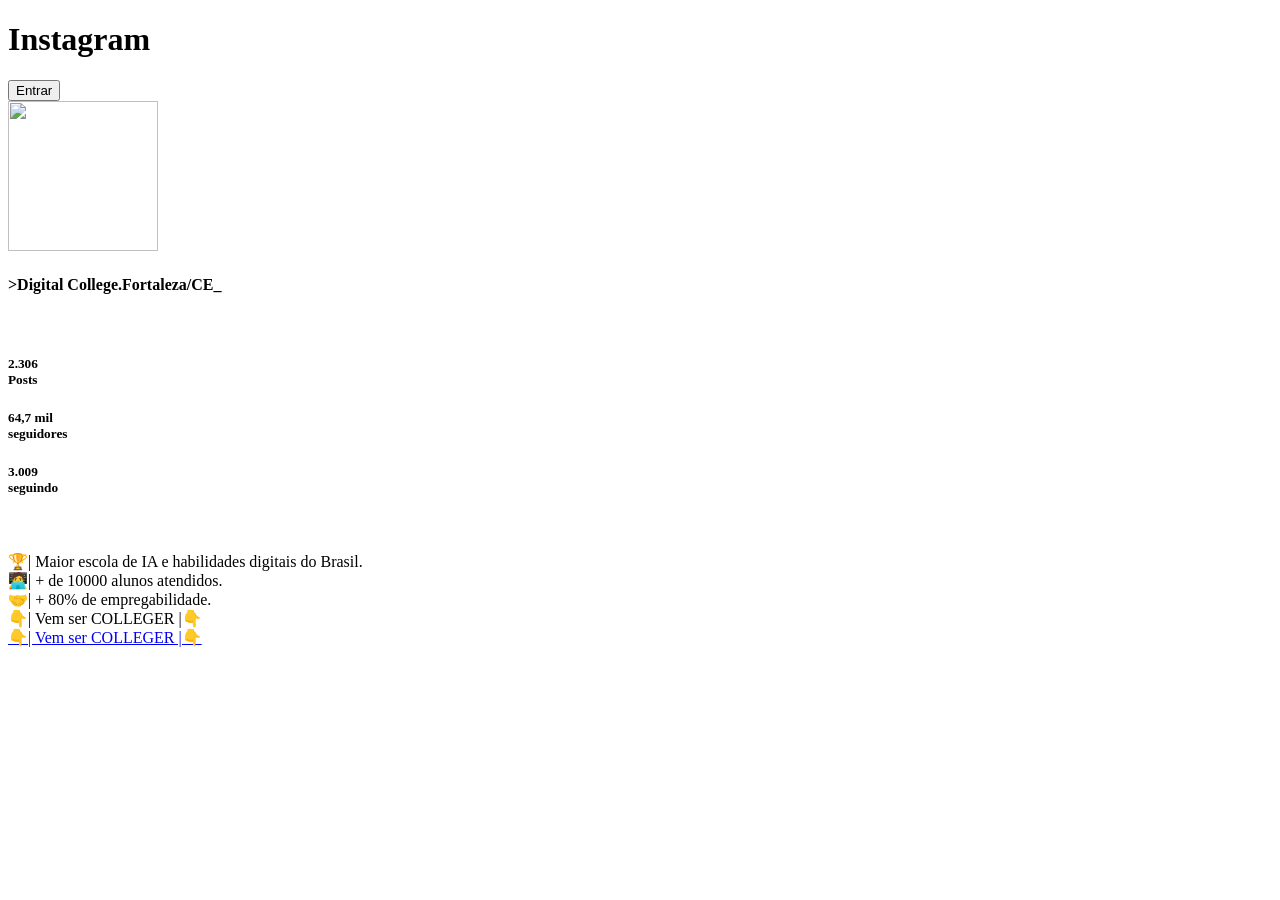
==== commit f7fef637: "Merge branch 'main' of https://github.com/Brenosilva23/Insta_clone" ====
--- a/Insta.html
+++ b/Insta.html
@@ -7,70 +7,37 @@
     <title>Port Breno</title>
 </head>
 <body>
-    <div id="pagina">
-        <div id="cabecalho">
-                <div id="ftperfil">
-                    <img class="perfil" src="https://encrypted-tbn0.gstatic.com/images?q=tbn:ANd9GcS4djmW2Olagi5jcPRyKzrSwilY25S1vOvSCXCj_ROAZA&s=10" alt="">
-                </div>
-                <div id="txperfil">
-                    <strong><h2>Breno Silva</h2></strong>
-                    <p>
-                    Estudante de TI que ainda está tentando entender se o problema é o código ou a minha vida. <br>
-                    Minha mente está igual a uma aba do Chrome: 50 guias abertas, travada e com uma música tocando que não sei de onde vem.<br>
-                    Navegando no mundo da tecnologia sem saber se dou um commit ou se choro. 🛠️
-                    </p>
-                </div>
-        </div>
-        <div id="conteudo">
-            <div id="destaques">
-                <figure>
-                    <img class="ftdestaque" src="https://encrypted-tbn0.gstatic.com/images?q=tbn:ANd9GcSrP8bkkbTy92QtGIhd3DavvkKjH82bqymObsYRgmwQNw&s=10" alt="">
-                    <figcaption>ftdestaques</figcaption>
-                </figure>
-                <figure>
-                    <img class="ftdestaque" src="https://encrypted-tbn0.gstatic.com/images?q=tbn:ANd9GcRJ_9KHti6yXw5Cku6AprLuJCdyK1ZKp8SfPnikmwe8Fw&s=10" alt="">
-                    <figcaption>ftdestaques</figcaption>
-                </figure>
-                <figure>
-                    <img class="ftdestaque" src="https://encrypted-tbn0.gstatic.com/images?q=tbn:ANd9GcRB_GKbCykaDWQFPPJeZ8Qso7GjmOD_nopSvLHl0dl6Fg&s=10" alt="">
-                    <figcaption>ftdestaques</figcaption>
-                </figure>
-                <figure>
-                    <img class="ftdestaque" src="https://encrypted-tbn0.gstatic.com/images?q=tbn:ANd9GcQnMUOFwLQ4_OmdNBPbAHn2u0k2F6sOqeELvUQ7lY_QLA&s=10" alt="">
-                    <figcaption>ftdestaques</figcaption>
-                </figure>
-                <figure>
-                    <img class="ftdestaque" src="https://encrypted-tbn0.gstatic.com/images?q=tbn:ANd9GcSsslHsZUYPnpBkaeBRlEeDwPuVN7-O8KobgF0Sv0fNKw&s=10" alt="">
-                    <figcaption>ftdestaques</figcaption>
-                </figure>
-                <figure>
-                    <img class="ftdestaque" src="https://encrypted-tbn0.gstatic.com/images?q=tbn:ANd9GcRs1d_3KdDUk-oHT_5Fcg0aOWew6-tP9-BAcYdZYN1O9w&s=10" alt="">
-                    <figcaption>ftdestaques</figcaption>
-                </figure>
-            </div>
-            <div id="feed">
-                <img src="https://i.pinimg.com/474x/57/7c/02/577c02eb1fd590f93ef3dd37da5c7c13.jpg" alt="">
-                <img src="https://i.pinimg.com/474x/57/7c/02/577c02eb1fd590f93ef3dd37da5c7c13.jpg" alt="">
-                <img src="https://i.pinimg.com/474x/57/7c/02/577c02eb1fd590f93ef3dd37da5c7c13.jpg" alt="">
-                <img src="https://i.pinimg.com/474x/57/7c/02/577c02eb1fd590f93ef3dd37da5c7c13.jpg" alt="">
-                <img src="https://i.pinimg.com/474x/57/7c/02/577c02eb1fd590f93ef3dd37da5c7c13.jpg" alt="">
-                <img src="https://i.pinimg.com/474x/57/7c/02/577c02eb1fd590f93ef3dd37da5c7c13.jpg" alt="">
-                <img src="https://i.pinimg.com/474x/57/7c/02/577c02eb1fd590f93ef3dd37da5c7c13.jpg" alt="">
-                <img src="https://i.pinimg.com/474x/57/7c/02/577c02eb1fd590f93ef3dd37da5c7c13.jpg" alt="">
-                <img src="https://i.pinimg.com/474x/57/7c/02/577c02eb1fd590f93ef3dd37da5c7c13.jpg" alt="">
-                <img src="https://i.pinimg.com/474x/57/7c/02/577c02eb1fd590f93ef3dd37da5c7c13.jpg" alt="">
-                <img src="https://i.pinimg.com/474x/57/7c/02/577c02eb1fd590f93ef3dd37da5c7c13.jpg" alt="">
-                <img src="https://i.pinimg.com/474x/57/7c/02/577c02eb1fd590f93ef3dd37da5c7c13.jpg" alt="">
-                <img src="https://i.pinimg.com/474x/57/7c/02/577c02eb1fd590f93ef3dd37da5c7c13.jpg" alt="">
-                <img src="https://i.pinimg.com/474x/57/7c/02/577c02eb1fd590f93ef3dd37da5c7c13.jpg" alt="">
-                <img src="https://i.pinimg.com/474x/57/7c/02/577c02eb1fd590f93ef3dd37da5c7c13.jpg" alt="">
-            </div>
-        </div>
-        <div id="Contatos">
-            <a target="_blank" class="link linkedin" href="https://www.linkedin.com/in/breno-pereira-b2b024378/">Breno Silva</a>
-            <a target="_blank" class="link git" href="https://github.com/Brenosilva23">Github Breno</a>
-            <a target="_blank" class="link spotify" href="https://open.spotify.com/playlist/4rHQpdRI4dDfOz0MIvmHcZ?si=ev9suq4aTbilb-E41mFMZg&utm_source=copy-link&pi=CDC9mXV5SDmVC">Spotify</a>
-        </div>
+    <header>
+        <h1>Instagram</h1>
+        <a target="_blank" href="https://www.instagram.com/accounts/login/?next=%2Fdigitalcollegebr%2F&source=desktop_nav"><button class="Entrar" >Entrar</button>  </a>
+    </header>
+    <main>
+        <img class="perfil" src="https://media.licdn.com/dms/image/v2/C4E0BAQGOBx_Tgf4xFA/company-logo_200_200/company-logo_200_200/0/1656456553386/digitalcollegebr_logo?e=2147483647&v=beta&t=W87efo800IA0Gk_Lsipomeg20yE52aCIvYIHdZ_HiAc" alt=""> 
+    <h4>
+        >Digital College.Fortaleza/CE_
+    </h4>
+    <br>
+    <div class="digital" >
+        <h5 class="posts">
+            2.306 <br>
+            Posts
+        </h5>
+        <h5 class="seguidores">
+            64,7 mil <br>
+            seguidores
+        </h5>
+        <h5 class="seguindo">
+            3.009 <br>
+            seguindo
+        </h5><br>
+        <p>
+            🏆| Maior escola de IA e habilidades digitais do Brasil.<br>
+            🧑‍💻| + de 10000 alunos atendidos.<br>
+            🤝| + 80% de empregabilidade.<br>
+            👇| Vem ser COLLEGER |👇<br>
+            <a target="_blank" href="https://bio.digitalcollege.com.br/">👇| Vem ser COLLEGER |👇</a>
+        </p>
+        
     </div>
 </body>
 </html>
--- a/style.css
+++ b/style.css
@@ -1,4 +1,5 @@
 body{
+<<<<<<< HEAD
   background-color: rgb(190, 156, 156);
 }
 #pagina{
@@ -9,11 +10,21 @@
    border-radius: 36px;
    font-family: Arial, Helvetica, sans-serif;
   
+=======
+  background-color: black;
+}
+#pagina{
+  width: 1000px;
+  height: 1500px;
+  margin: 0 auto;
+  background-color: rgba(199, 141, 76, 0.644);
+>>>>>>> da9c737df9730172cad68331a9fa3de94a884c0d
 }
 #cabecalho{
   width: 1000px;
   height: 200px;
   display: flex;
+<<<<<<< HEAD
   background-color: crimson;
    border-radius: 36px 36px 0px 0px;
 }
@@ -28,15 +39,24 @@
 a{
   text-align: left;
 }
+=======
+  background-color: aqua;
+}
+>>>>>>> da9c737df9730172cad68331a9fa3de94a884c0d
 #ftperfil{
   width: 200px;
   height: 200px;
   display: flex;
+<<<<<<< HEAD
   margin: 20px 5px;
+=======
+  margin: 20px 10px;
+>>>>>>> da9c737df9730172cad68331a9fa3de94a884c0d
 }
 .perfil{
   width: 150px;
   height: 150px;
+<<<<<<< HEAD
   border-radius: 38px;
   object-fit: cover;
 }
@@ -119,3 +139,14 @@
 .link.linkedin{background: rgb(52, 52, 160);}
 .link.git{background: rgb(86, 81, 81); color: white;}
 .link.spotify{background: #109954;}
+=======
+  border-radius: 50%;
+  object-fit: cover;
+}
+#conteudo{
+  display: flex;
+  width: 1000px;
+  height: 1200px;
+  background-color: crimson;
+}
+>>>>>>> da9c737df9730172cad68331a9fa3de94a884c0d
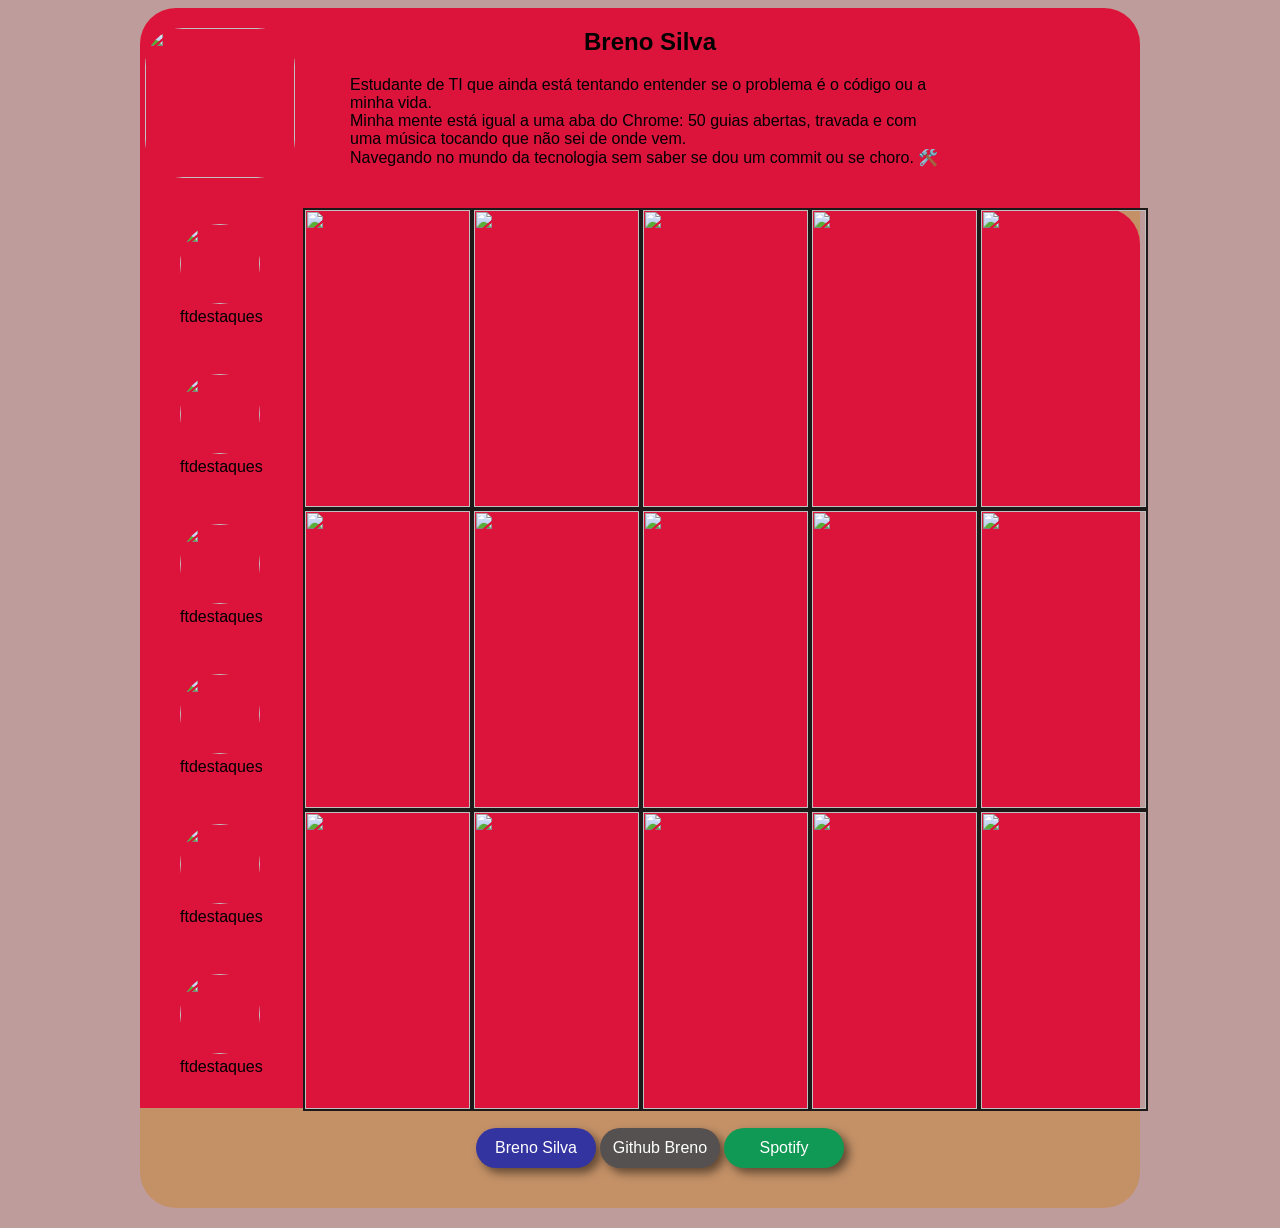
==== commit fe9451e3: "Fix merge changes" ====
--- a/Insta.html
+++ b/Insta.html
@@ -7,37 +7,70 @@
     <title>Port Breno</title>
 </head>
 <body>
-    <header>
-        <h1>Instagram</h1>
-        <a target="_blank" href="https://www.instagram.com/accounts/login/?next=%2Fdigitalcollegebr%2F&source=desktop_nav"><button class="Entrar" >Entrar</button>  </a>
-    </header>
-    <main>
-        <img class="perfil" src="https://media.licdn.com/dms/image/v2/C4E0BAQGOBx_Tgf4xFA/company-logo_200_200/company-logo_200_200/0/1656456553386/digitalcollegebr_logo?e=2147483647&v=beta&t=W87efo800IA0Gk_Lsipomeg20yE52aCIvYIHdZ_HiAc" alt=""> 
-    <h4>
-        >Digital College.Fortaleza/CE_
-    </h4>
-    <br>
-    <div class="digital" >
-        <h5 class="posts">
-            2.306 <br>
-            Posts
-        </h5>
-        <h5 class="seguidores">
-            64,7 mil <br>
-            seguidores
-        </h5>
-        <h5 class="seguindo">
-            3.009 <br>
-            seguindo
-        </h5><br>
-        <p>
-            🏆| Maior escola de IA e habilidades digitais do Brasil.<br>
-            🧑‍💻| + de 10000 alunos atendidos.<br>
-            🤝| + 80% de empregabilidade.<br>
-            👇| Vem ser COLLEGER |👇<br>
-            <a target="_blank" href="https://bio.digitalcollege.com.br/">👇| Vem ser COLLEGER |👇</a>
-        </p>
-        
+    <div id="pagina">
+        <div id="cabecalho">
+                <div id="ftperfil">
+                    <img class="perfil" src="https://encrypted-tbn0.gstatic.com/images?q=tbn:ANd9GcS4djmW2Olagi5jcPRyKzrSwilY25S1vOvSCXCj_ROAZA&s=10" alt="">
+                </div>
+                <div id="txperfil">
+                    <strong><h2>Breno Silva</h2></strong>
+                    <p>
+                    Estudante de TI que ainda está tentando entender se o problema é o código ou a minha vida. <br>
+                    Minha mente está igual a uma aba do Chrome: 50 guias abertas, travada e com uma música tocando que não sei de onde vem.<br>
+                    Navegando no mundo da tecnologia sem saber se dou um commit ou se choro. 🛠️
+                    </p>
+                </div>
+        </div>
+        <div id="conteudo">
+            <div id="destaques">
+                <figure>
+                    <img class="ftdestaque" src="https://encrypted-tbn0.gstatic.com/images?q=tbn:ANd9GcSrP8bkkbTy92QtGIhd3DavvkKjH82bqymObsYRgmwQNw&s=10" alt="">
+                    <figcaption>ftdestaques</figcaption>
+                </figure>
+                <figure>
+                    <img class="ftdestaque" src="https://encrypted-tbn0.gstatic.com/images?q=tbn:ANd9GcRJ_9KHti6yXw5Cku6AprLuJCdyK1ZKp8SfPnikmwe8Fw&s=10" alt="">
+                    <figcaption>ftdestaques</figcaption>
+                </figure>
+                <figure>
+                    <img class="ftdestaque" src="https://encrypted-tbn0.gstatic.com/images?q=tbn:ANd9GcRB_GKbCykaDWQFPPJeZ8Qso7GjmOD_nopSvLHl0dl6Fg&s=10" alt="">
+                    <figcaption>ftdestaques</figcaption>
+                </figure>
+                <figure>
+                    <img class="ftdestaque" src="https://encrypted-tbn0.gstatic.com/images?q=tbn:ANd9GcQnMUOFwLQ4_OmdNBPbAHn2u0k2F6sOqeELvUQ7lY_QLA&s=10" alt="">
+                    <figcaption>ftdestaques</figcaption>
+                </figure>
+                <figure>
+                    <img class="ftdestaque" src="https://encrypted-tbn0.gstatic.com/images?q=tbn:ANd9GcSsslHsZUYPnpBkaeBRlEeDwPuVN7-O8KobgF0Sv0fNKw&s=10" alt="">
+                    <figcaption>ftdestaques</figcaption>
+                </figure>
+                <figure>
+                    <img class="ftdestaque" src="https://encrypted-tbn0.gstatic.com/images?q=tbn:ANd9GcRs1d_3KdDUk-oHT_5Fcg0aOWew6-tP9-BAcYdZYN1O9w&s=10" alt="">
+                    <figcaption>ftdestaques</figcaption>
+                </figure>
+            </div>
+            <div id="feed">
+                <img src="https://i.pinimg.com/474x/57/7c/02/577c02eb1fd590f93ef3dd37da5c7c13.jpg" alt="">
+                <img src="https://i.pinimg.com/474x/57/7c/02/577c02eb1fd590f93ef3dd37da5c7c13.jpg" alt="">
+                <img src="https://i.pinimg.com/474x/57/7c/02/577c02eb1fd590f93ef3dd37da5c7c13.jpg" alt="">
+                <img src="https://i.pinimg.com/474x/57/7c/02/577c02eb1fd590f93ef3dd37da5c7c13.jpg" alt="">
+                <img src="https://i.pinimg.com/474x/57/7c/02/577c02eb1fd590f93ef3dd37da5c7c13.jpg" alt="">
+                <img src="https://i.pinimg.com/474x/57/7c/02/577c02eb1fd590f93ef3dd37da5c7c13.jpg" alt="">
+                <img src="https://i.pinimg.com/474x/57/7c/02/577c02eb1fd590f93ef3dd37da5c7c13.jpg" alt="">
+                <img src="https://i.pinimg.com/474x/57/7c/02/577c02eb1fd590f93ef3dd37da5c7c13.jpg" alt="">
+                <img src="https://i.pinimg.com/474x/57/7c/02/577c02eb1fd590f93ef3dd37da5c7c13.jpg" alt="">
+                <img src="https://i.pinimg.com/474x/57/7c/02/577c02eb1fd590f93ef3dd37da5c7c13.jpg" alt="">
+                <img src="https://i.pinimg.com/474x/57/7c/02/577c02eb1fd590f93ef3dd37da5c7c13.jpg" alt="">
+                <img src="https://i.pinimg.com/474x/57/7c/02/577c02eb1fd590f93ef3dd37da5c7c13.jpg" alt="">
+                <img src="https://i.pinimg.com/474x/57/7c/02/577c02eb1fd590f93ef3dd37da5c7c13.jpg" alt="">
+                <img src="https://i.pinimg.com/474x/57/7c/02/577c02eb1fd590f93ef3dd37da5c7c13.jpg" alt="">
+                <img src="https://i.pinimg.com/474x/57/7c/02/577c02eb1fd590f93ef3dd37da5c7c13.jpg" alt="">
+            </div>
+        </div>
+        <div id="Contatos">
+            <a target="_blank" class="link linkedin" href="https://www.linkedin.com/in/breno-pereira-b2b024378/">Breno Silva</a>
+            <a target="_blank" class="link git" href="https://github.com/Brenosilva23">Github Breno</a>
+            <a target="_blank" class="link spotify" href="https://open.spotify.com/playlist/4rHQpdRI4dDfOz0MIvmHcZ?si=ev9suq4aTbilb-E41mFMZg&utm_source=copy-link&pi=CDC9mXV5SDmVC">Spotify</a>
+        </div>
     </div>
 </body>
 </html>
--- a/style.css
+++ b/style.css
@@ -1,5 +1,4 @@
 body{
-<<<<<<< HEAD
   background-color: rgb(190, 156, 156);
 }
 #pagina{
@@ -10,21 +9,11 @@
    border-radius: 36px;
    font-family: Arial, Helvetica, sans-serif;
   
-=======
-  background-color: black;
-}
-#pagina{
-  width: 1000px;
-  height: 1500px;
-  margin: 0 auto;
-  background-color: rgba(199, 141, 76, 0.644);
->>>>>>> da9c737df9730172cad68331a9fa3de94a884c0d
 }
 #cabecalho{
   width: 1000px;
   height: 200px;
   display: flex;
-<<<<<<< HEAD
   background-color: crimson;
    border-radius: 36px 36px 0px 0px;
 }
@@ -39,24 +28,15 @@
 a{
   text-align: left;
 }
-=======
-  background-color: aqua;
-}
->>>>>>> da9c737df9730172cad68331a9fa3de94a884c0d
 #ftperfil{
   width: 200px;
   height: 200px;
   display: flex;
-<<<<<<< HEAD
   margin: 20px 5px;
-=======
-  margin: 20px 10px;
->>>>>>> da9c737df9730172cad68331a9fa3de94a884c0d
 }
 .perfil{
   width: 150px;
   height: 150px;
-<<<<<<< HEAD
   border-radius: 38px;
   object-fit: cover;
 }
@@ -139,14 +119,3 @@
 .link.linkedin{background: rgb(52, 52, 160);}
 .link.git{background: rgb(86, 81, 81); color: white;}
 .link.spotify{background: #109954;}
-=======
-  border-radius: 50%;
-  object-fit: cover;
-}
-#conteudo{
-  display: flex;
-  width: 1000px;
-  height: 1200px;
-  background-color: crimson;
-}
->>>>>>> da9c737df9730172cad68331a9fa3de94a884c0d
